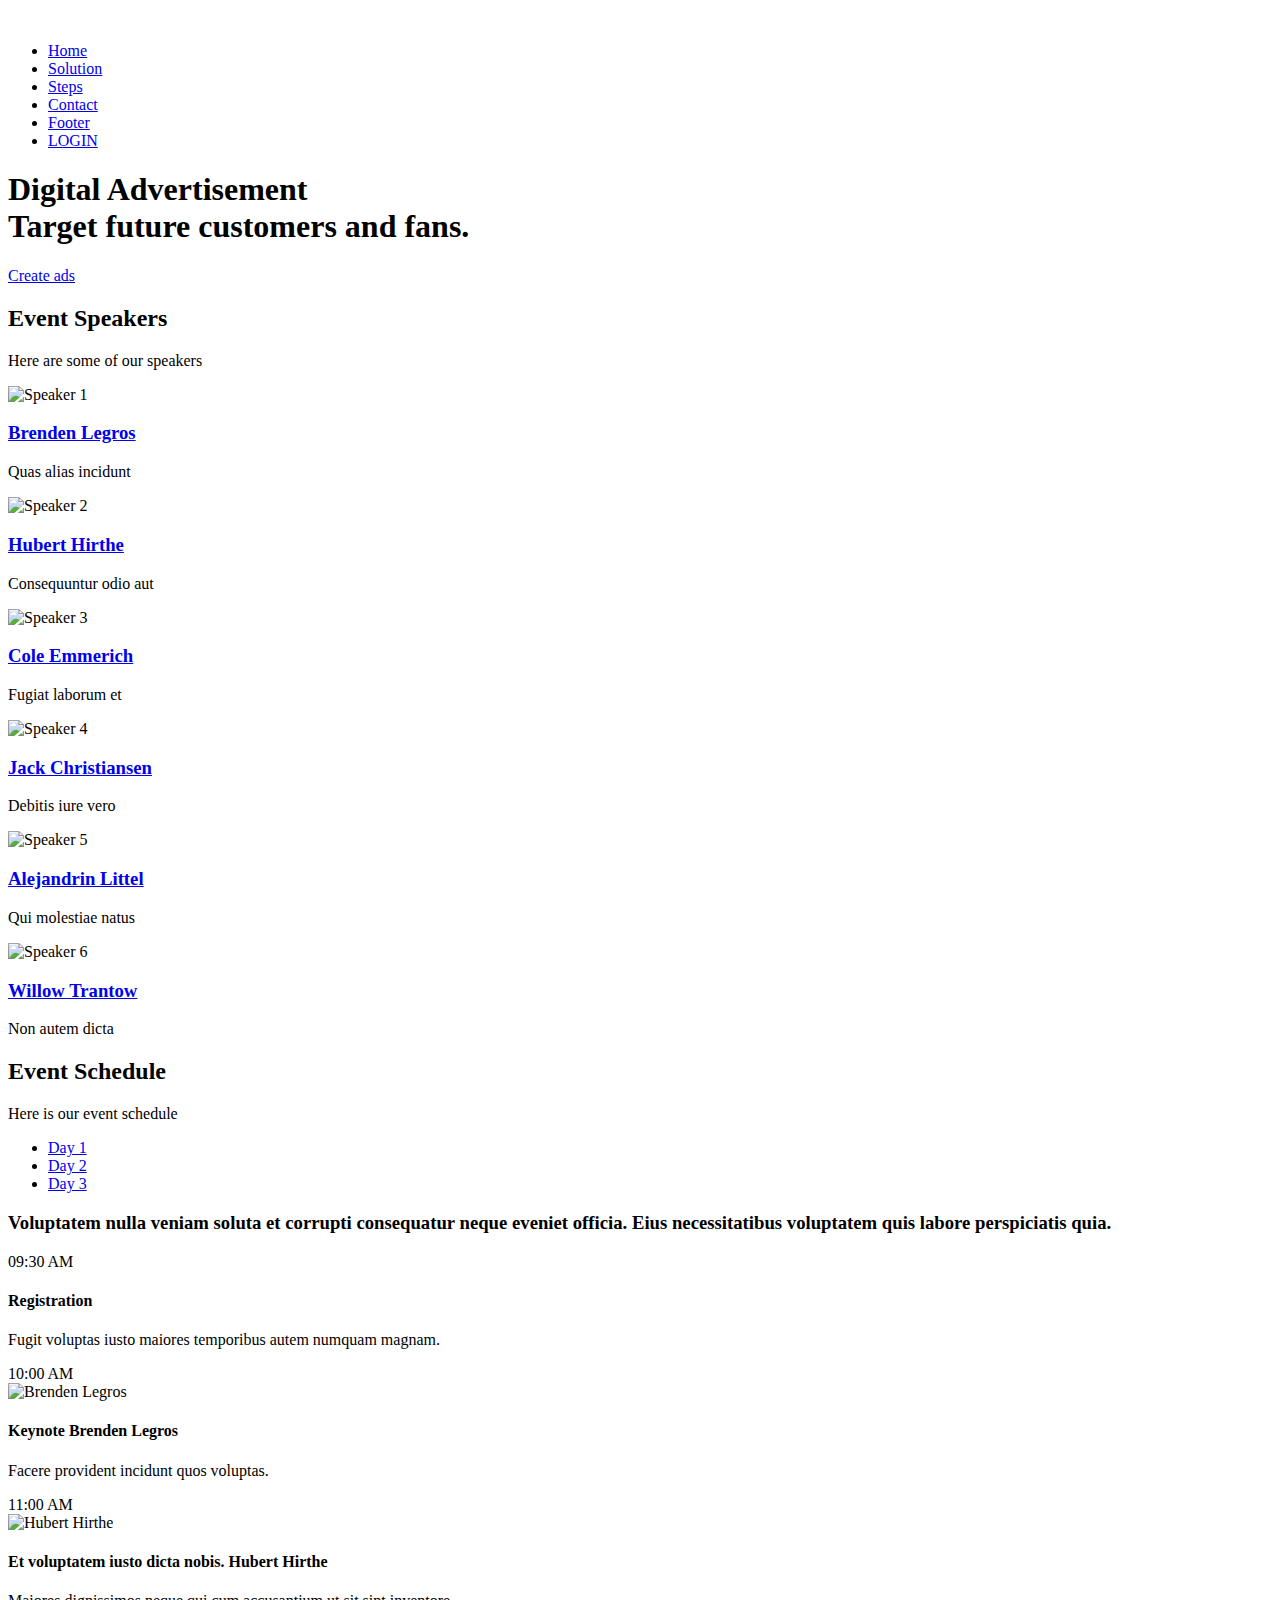
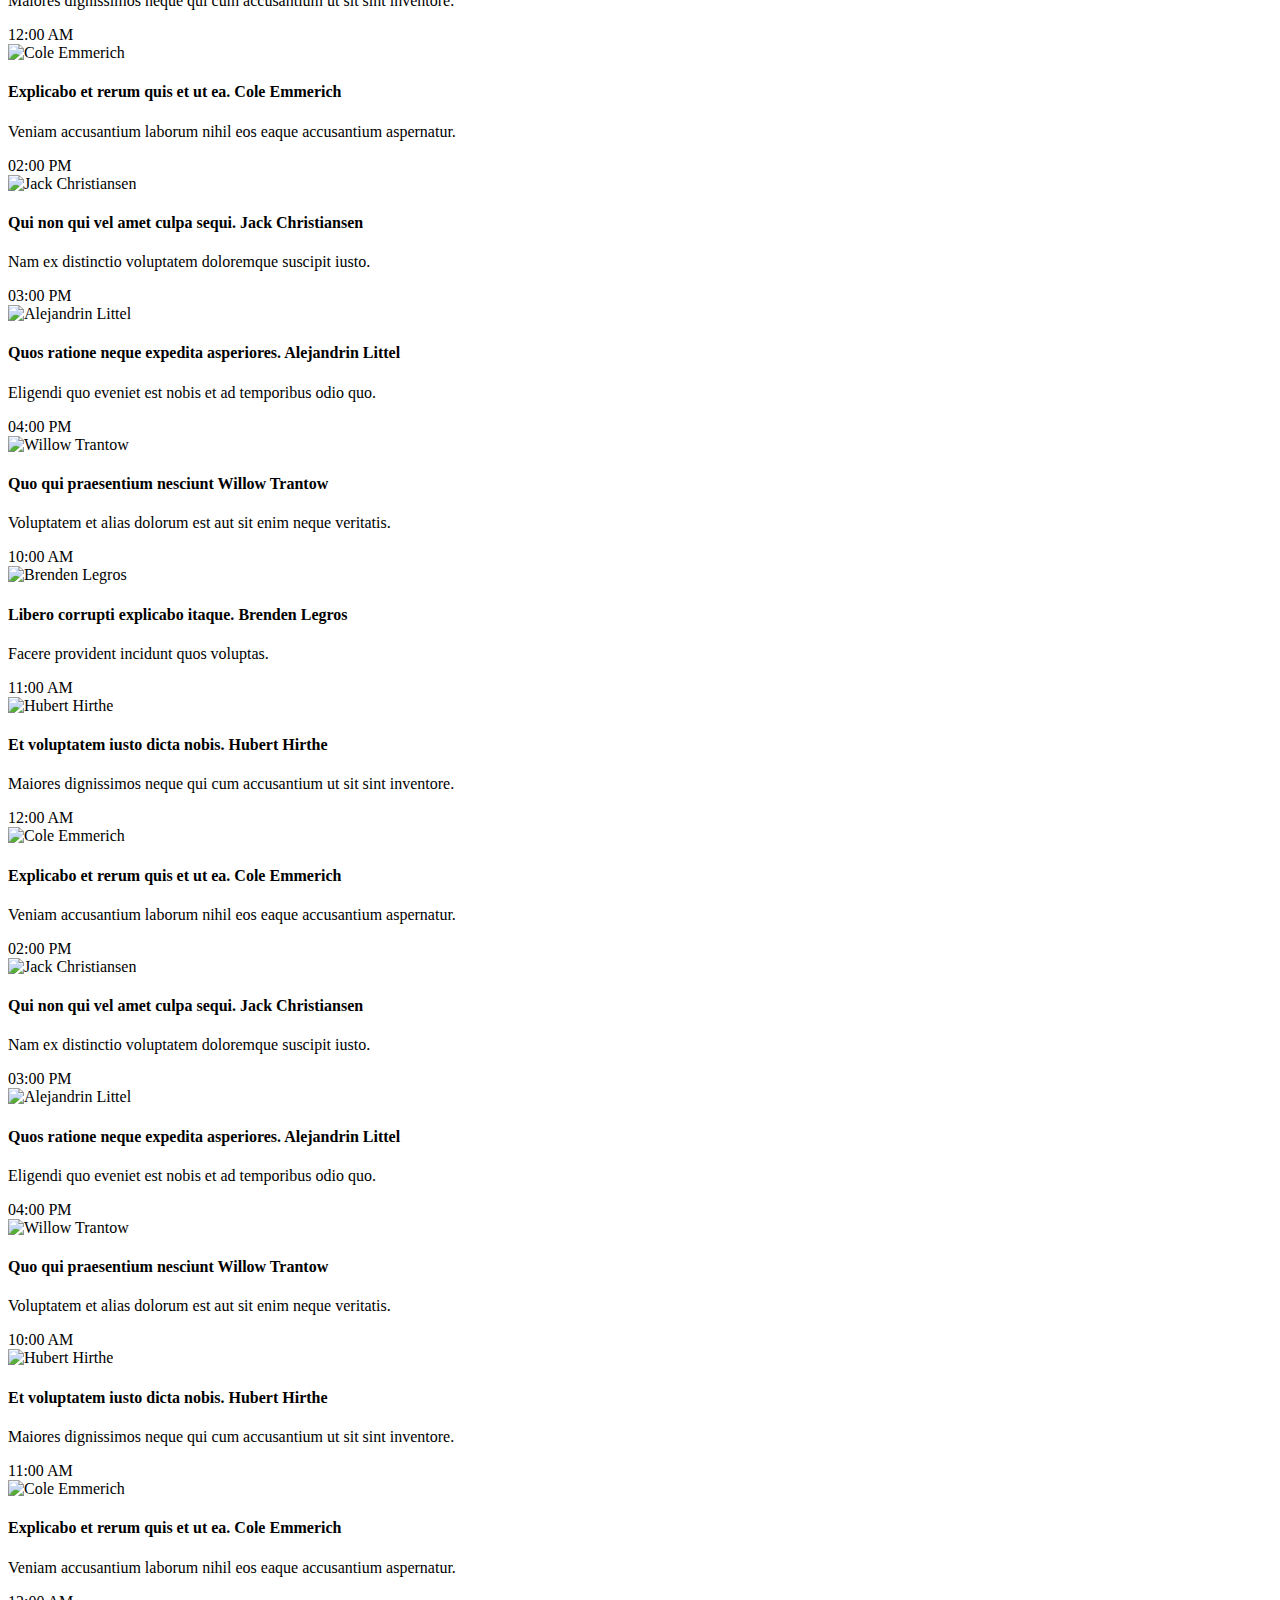
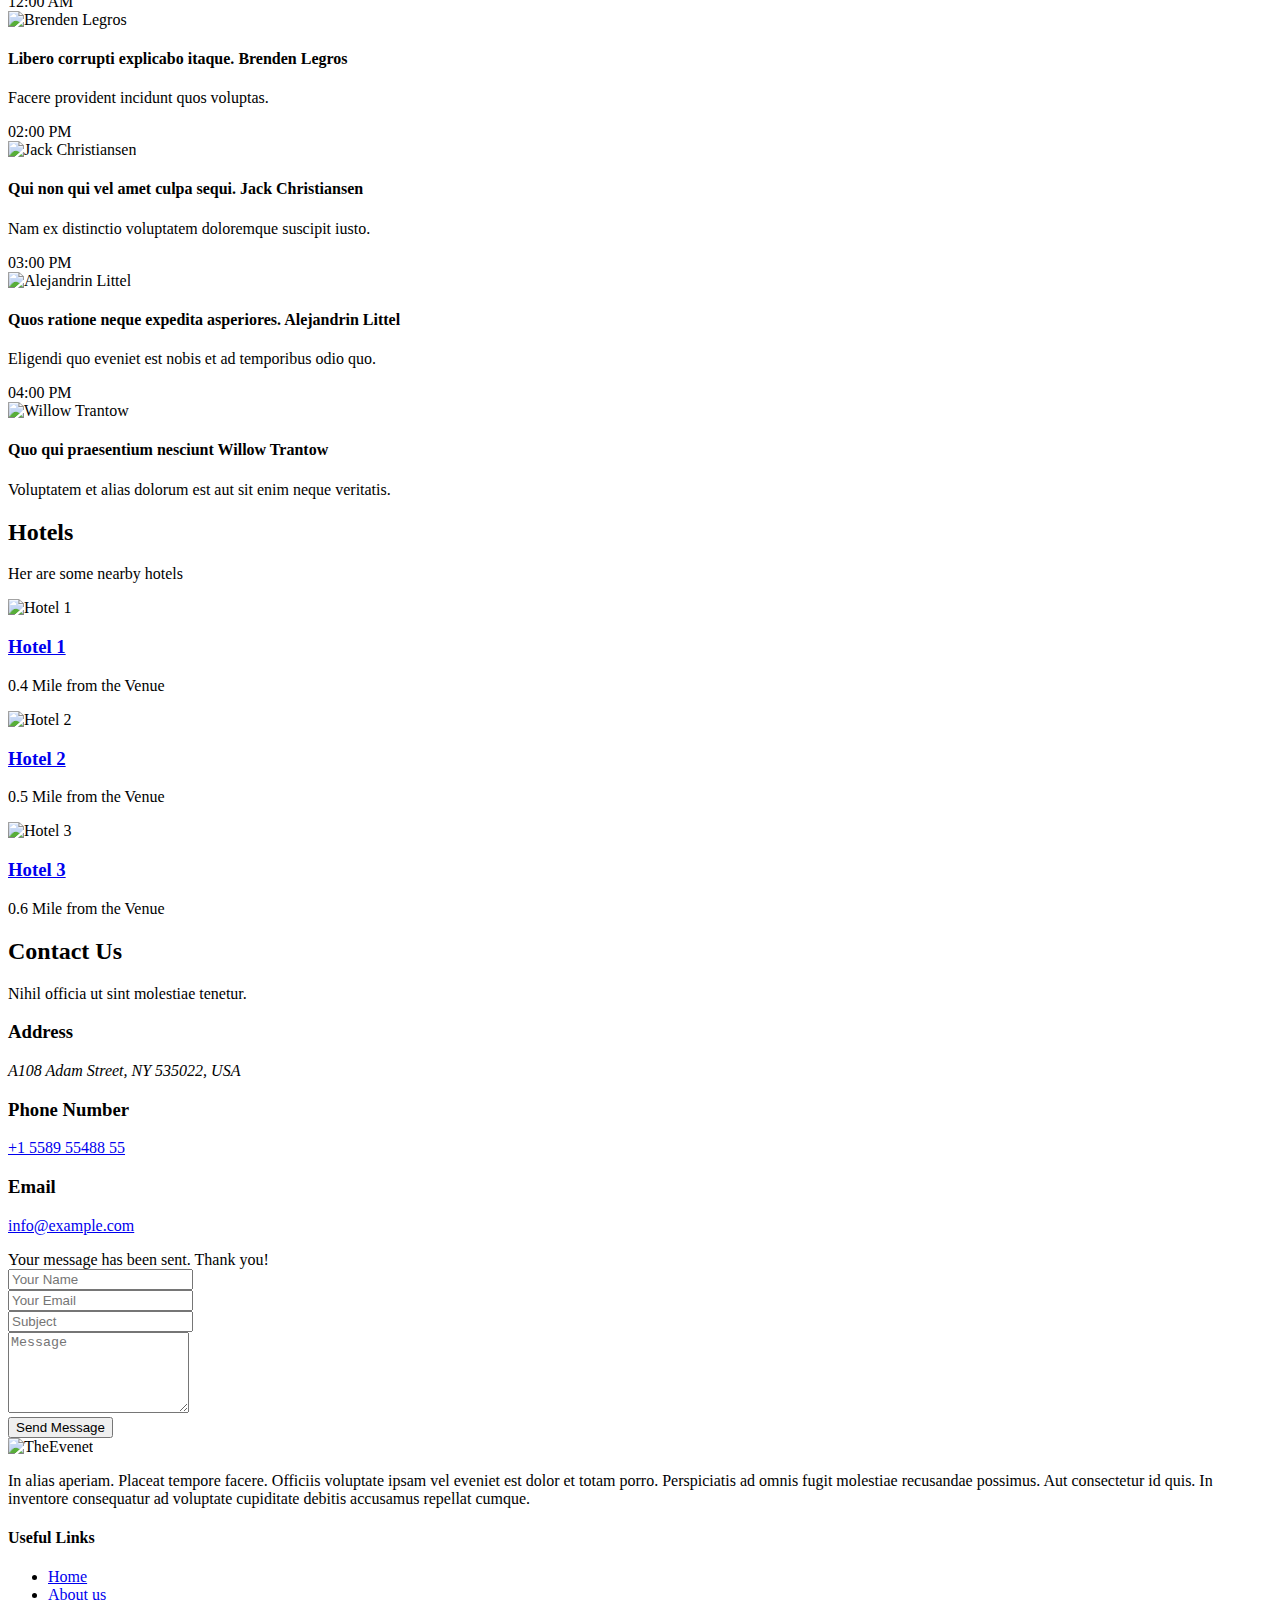
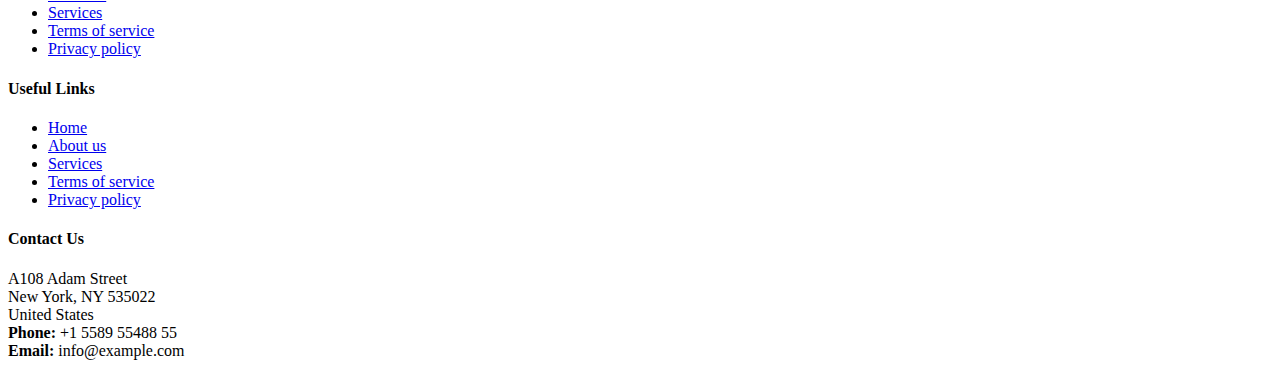
==== index.html @ 1ab3499a "Add files via upload" ====
<!DOCTYPE html>
<html>
<head>
  <title>Digital Advertisement</title>
  <link href="img/favicon.png" rel="icon">
  <link href="https://fonts.googleapis.com/css?family=Open+Sans:300,300i,400,400i,700,700i|Raleway:300,400,500,700,800" rel="stylesheet">
  <link href="lib/bootstrap/css/bootstrap.min.css" rel="stylesheet">
  <link href="lib/font-awesome/css/font-awesome.min.css" rel="stylesheet">
  <link href="css/style.css" rel="stylesheet">
</head>

<body>
  <header id="header">
    <div class="container">
      <div id="logo" class="pull-left">
        <a href="#intro" class="scrollto"><img src="img/logo.png" alt="" title=""></a>
      </div>

      <nav id="nav-menu-container">
        <ul class="nav-menu">
          <li class="menu-active"><a href="#intro">Home</a></li>
          <li><a href="#about">Solution</a></li>
          <li><a href="#speakers">Steps</a></li>
          <li><a href="#schedule">Contact</a></li>
          <li><a href="#venue">Footer</a></li>
          <!-- <li><a href="#hotels">Hotels</a></li> -->
          <!-- <li><a href="#gallery">Gallery</a></li>
          <li><a href="#supporters">Sponsors</a></li>
          <li><a href="#contact">Contact</a></li> -->
          <li class="buy-tickets"><a href="#buy-tickets">LOGIN</a></li>
        </ul>
      </nav><!-- #nav-menu-container -->
    </div>
  </header><!-- #header -->

  <!--==========================
    Intro Section

  ============================-->
  <section id="intro">
    <div class="intro-container  fadeIn">
      <h1 class="mb-4 pb-0">Digital <span>Advertisement</span> <br> Target future customers and fans.</h1>
      <!-- <p class="mb-4 pb-0">10-12 December, Downtown Conference Center, New York</p> -->
      <!-- <a href="https://www.youtube.com/watch?v=jDDaplaOz7Q" class="venobox play-btn mb-4" data-vbtype="video"
        data-autoplay="true"></a> -->
      <a href="#about" class="about-btn scrollto">Create ads</a>
    </div>
  </section>

  <main id="main">

    

    <!--==========================
      Speakers Section
    ============================-->
    <section id="speakers" class=" fadeInUp">
      <div class="container">
        <div class="section-header">
          <h2>Event Speakers</h2>
          <p>Here are some of our speakers</p>
        </div>

        <div class="row">
          <div class="col-lg-4 col-md-6">
            <div class="speaker">
              <img src="img/speakers/1.jpg" alt="Speaker 1" class="img-fluid">
              <div class="details">
                <h3><a href="speaker-details.html">Brenden Legros</a></h3>
                <p>Quas alias incidunt</p>
                <div class="social">
                  <a href=""><i class="fa fa-twitter"></i></a>
                  <a href=""><i class="fa fa-facebook"></i></a>
                  <a href=""><i class="fa fa-google-plus"></i></a>
                  <a href=""><i class="fa fa-linkedin"></i></a>
                </div>
              </div>
            </div>
          </div>
          <div class="col-lg-4 col-md-6">
            <div class="speaker">
              <img src="img/speakers/2.jpg" alt="Speaker 2" class="img-fluid">
              <div class="details">
                <h3><a href="speaker-details.html">Hubert Hirthe</a></h3>
                <p>Consequuntur odio aut</p>
                <div class="social">
                  <a href=""><i class="fa fa-twitter"></i></a>
                  <a href=""><i class="fa fa-facebook"></i></a>
                  <a href=""><i class="fa fa-google-plus"></i></a>
                  <a href=""><i class="fa fa-linkedin"></i></a>
                </div>
              </div>
            </div>
          </div>
          <div class="col-lg-4 col-md-6">
            <div class="speaker">
              <img src="img/speakers/3.jpg" alt="Speaker 3" class="img-fluid">
              <div class="details">
                <h3><a href="speaker-details.html">Cole Emmerich</a></h3>
                <p>Fugiat laborum et</p>
                <div class="social">
                  <a href=""><i class="fa fa-twitter"></i></a>
                  <a href=""><i class="fa fa-facebook"></i></a>
                  <a href=""><i class="fa fa-google-plus"></i></a>
                  <a href=""><i class="fa fa-linkedin"></i></a>
                </div>
              </div>
            </div>
          </div>
          <div class="col-lg-4 col-md-6">
            <div class="speaker">
              <img src="img/speakers/4.jpg" alt="Speaker 4" class="img-fluid">
              <div class="details">
                <h3><a href="speaker-details.html">Jack Christiansen</a></h3>
                <p>Debitis iure vero</p>
                <div class="social">
                  <a href=""><i class="fa fa-twitter"></i></a>
                  <a href=""><i class="fa fa-facebook"></i></a>
                  <a href=""><i class="fa fa-google-plus"></i></a>
                  <a href=""><i class="fa fa-linkedin"></i></a>
                </div>
              </div>
            </div>
          </div>
          <div class="col-lg-4 col-md-6">
            <div class="speaker">
              <img src="img/speakers/5.jpg" alt="Speaker 5" class="img-fluid">
              <div class="details">
                <h3><a href="speaker-details.html">Alejandrin Littel</a></h3>
                <p>Qui molestiae natus</p>
                <div class="social">
                  <a href=""><i class="fa fa-twitter"></i></a>
                  <a href=""><i class="fa fa-facebook"></i></a>
                  <a href=""><i class="fa fa-google-plus"></i></a>
                  <a href=""><i class="fa fa-linkedin"></i></a>
                </div>
              </div>
            </div>
          </div>
          <div class="col-lg-4 col-md-6">
            <div class="speaker">
              <img src="img/speakers/6.jpg" alt="Speaker 6" class="img-fluid">
              <div class="details">
                <h3><a href="speaker-details.html">Willow Trantow</a></h3>
                <p>Non autem dicta</p>
                <div class="social">
                  <a href=""><i class="fa fa-twitter"></i></a>
                  <a href=""><i class="fa fa-facebook"></i></a>
                  <a href=""><i class="fa fa-google-plus"></i></a>
                  <a href=""><i class="fa fa-linkedin"></i></a>
                </div>
              </div>
            </div>
          </div>
        </div>
      </div>

    </section>

    <!--==========================
      Schedule Section
    ============================-->
    <section id="schedule" class="section-with-bg">
      <div class="container  fadeInUp">
        <div class="section-header">
          <h2>Event Schedule</h2>
          <p>Here is our event schedule</p>
        </div>

        <ul class="nav nav-tabs" role="tablist">
          <li class="nav-item">
            <a class="nav-link active" href="#day-1" role="tab" data-toggle="tab">Day 1</a>
          </li>
          <li class="nav-item">
            <a class="nav-link" href="#day-2" role="tab" data-toggle="tab">Day 2</a>
          </li>
          <li class="nav-item">
            <a class="nav-link" href="#day-3" role="tab" data-toggle="tab">Day 3</a>
          </li>
        </ul>

        <h3 class="sub-heading">Voluptatem nulla veniam soluta et corrupti consequatur neque eveniet officia. Eius
          necessitatibus voluptatem quis labore perspiciatis quia.</h3>

        <div class="tab-content row justify-content-center">

          <!-- Schdule Day 1 -->
          <div role="tabpanel" class="col-lg-9 tab-pane fade show active" id="day-1">

            <div class="row schedule-item">
              <div class="col-md-2"><time>09:30 AM</time></div>
              <div class="col-md-10">
                <h4>Registration</h4>
                <p>Fugit voluptas iusto maiores temporibus autem numquam magnam.</p>
              </div>
            </div>

            <div class="row schedule-item">
              <div class="col-md-2"><time>10:00 AM</time></div>
              <div class="col-md-10">
                <div class="speaker">
                  <img src="img/speakers/1.jpg" alt="Brenden Legros">
                </div>
                <h4>Keynote <span>Brenden Legros</span></h4>
                <p>Facere provident incidunt quos voluptas.</p>
              </div>
            </div>

            <div class="row schedule-item">
              <div class="col-md-2"><time>11:00 AM</time></div>
              <div class="col-md-10">
                <div class="speaker">
                  <img src="img/speakers/2.jpg" alt="Hubert Hirthe">
                </div>
                <h4>Et voluptatem iusto dicta nobis. <span>Hubert Hirthe</span></h4>
                <p>Maiores dignissimos neque qui cum accusantium ut sit sint inventore.</p>
              </div>
            </div>

            <div class="row schedule-item">
              <div class="col-md-2"><time>12:00 AM</time></div>
              <div class="col-md-10">
                <div class="speaker">
                  <img src="img/speakers/3.jpg" alt="Cole Emmerich">
                </div>
                <h4>Explicabo et rerum quis et ut ea. <span>Cole Emmerich</span></h4>
                <p>Veniam accusantium laborum nihil eos eaque accusantium aspernatur.</p>
              </div>
            </div>

            <div class="row schedule-item">
              <div class="col-md-2"><time>02:00 PM</time></div>
              <div class="col-md-10">
                <div class="speaker">
                  <img src="img/speakers/4.jpg" alt="Jack Christiansen">
                </div>
                <h4>Qui non qui vel amet culpa sequi. <span>Jack Christiansen</span></h4>
                <p>Nam ex distinctio voluptatem doloremque suscipit iusto.</p>
              </div>
            </div>

            <div class="row schedule-item">
              <div class="col-md-2"><time>03:00 PM</time></div>
              <div class="col-md-10">
                <div class="speaker">
                  <img src="img/speakers/5.jpg" alt="Alejandrin Littel">
                </div>
                <h4>Quos ratione neque expedita asperiores. <span>Alejandrin Littel</span></h4>
                <p>Eligendi quo eveniet est nobis et ad temporibus odio quo.</p>
              </div>
            </div>

            <div class="row schedule-item">
              <div class="col-md-2"><time>04:00 PM</time></div>
              <div class="col-md-10">
                <div class="speaker">
                  <img src="img/speakers/6.jpg" alt="Willow Trantow">
                </div>
                <h4>Quo qui praesentium nesciunt <span>Willow Trantow</span></h4>
                <p>Voluptatem et alias dolorum est aut sit enim neque veritatis.</p>
              </div>
            </div>

          </div>
          <!-- End Schdule Day 1 -->

          <!-- Schdule Day 2 -->
          <div role="tabpanel" class="col-lg-9  tab-pane fade" id="day-2">

            <div class="row schedule-item">
              <div class="col-md-2"><time>10:00 AM</time></div>
              <div class="col-md-10">
                <div class="speaker">
                  <img src="img/speakers/1.jpg" alt="Brenden Legros">
                </div>
                <h4>Libero corrupti explicabo itaque. <span>Brenden Legros</span></h4>
                <p>Facere provident incidunt quos voluptas.</p>
              </div>
            </div>

            <div class="row schedule-item">
              <div class="col-md-2"><time>11:00 AM</time></div>
              <div class="col-md-10">
                <div class="speaker">
                  <img src="img/speakers/2.jpg" alt="Hubert Hirthe">
                </div>
                <h4>Et voluptatem iusto dicta nobis. <span>Hubert Hirthe</span></h4>
                <p>Maiores dignissimos neque qui cum accusantium ut sit sint inventore.</p>
              </div>
            </div>

            <div class="row schedule-item">
              <div class="col-md-2"><time>12:00 AM</time></div>
              <div class="col-md-10">
                <div class="speaker">
                  <img src="img/speakers/3.jpg" alt="Cole Emmerich">
                </div>
                <h4>Explicabo et rerum quis et ut ea. <span>Cole Emmerich</span></h4>
                <p>Veniam accusantium laborum nihil eos eaque accusantium aspernatur.</p>
              </div>
            </div>

            <div class="row schedule-item">
              <div class="col-md-2"><time>02:00 PM</time></div>
              <div class="col-md-10">
                <div class="speaker">
                  <img src="img/speakers/4.jpg" alt="Jack Christiansen">
                </div>
                <h4>Qui non qui vel amet culpa sequi. <span>Jack Christiansen</span></h4>
                <p>Nam ex distinctio voluptatem doloremque suscipit iusto.</p>
              </div>
            </div>

            <div class="row schedule-item">
              <div class="col-md-2"><time>03:00 PM</time></div>
              <div class="col-md-10">
                <div class="speaker">
                  <img src="img/speakers/5.jpg" alt="Alejandrin Littel">
                </div>
                <h4>Quos ratione neque expedita asperiores. <span>Alejandrin Littel</span></h4>
                <p>Eligendi quo eveniet est nobis et ad temporibus odio quo.</p>
              </div>
            </div>

            <div class="row schedule-item">
              <div class="col-md-2"><time>04:00 PM</time></div>
              <div class="col-md-10">
                <div class="speaker">
                  <img src="img/speakers/6.jpg" alt="Willow Trantow">
                </div>
                <h4>Quo qui praesentium nesciunt <span>Willow Trantow</span></h4>
                <p>Voluptatem et alias dolorum est aut sit enim neque veritatis.</p>
              </div>
            </div>

          </div>
          <!-- End Schdule Day 2 -->

          <!-- Schdule Day 3 -->
          <div role="tabpanel" class="col-lg-9  tab-pane fade" id="day-3">

            <div class="row schedule-item">
              <div class="col-md-2"><time>10:00 AM</time></div>
              <div class="col-md-10">
                <div class="speaker">
                  <img src="img/speakers/2.jpg" alt="Hubert Hirthe">
                </div>
                <h4>Et voluptatem iusto dicta nobis. <span>Hubert Hirthe</span></h4>
                <p>Maiores dignissimos neque qui cum accusantium ut sit sint inventore.</p>
              </div>
            </div>

            <div class="row schedule-item">
              <div class="col-md-2"><time>11:00 AM</time></div>
              <div class="col-md-10">
                <div class="speaker">
                  <img src="img/speakers/3.jpg" alt="Cole Emmerich">
                </div>
                <h4>Explicabo et rerum quis et ut ea. <span>Cole Emmerich</span></h4>
                <p>Veniam accusantium laborum nihil eos eaque accusantium aspernatur.</p>
              </div>
            </div>

            <div class="row schedule-item">
              <div class="col-md-2"><time>12:00 AM</time></div>
              <div class="col-md-10">
                <div class="speaker">
                  <img src="img/speakers/1.jpg" alt="Brenden Legros">
                </div>
                <h4>Libero corrupti explicabo itaque. <span>Brenden Legros</span></h4>
                <p>Facere provident incidunt quos voluptas.</p>
              </div>
            </div>

            <div class="row schedule-item">
              <div class="col-md-2"><time>02:00 PM</time></div>
              <div class="col-md-10">
                <div class="speaker">
                  <img src="img/speakers/4.jpg" alt="Jack Christiansen">
                </div>
                <h4>Qui non qui vel amet culpa sequi. <span>Jack Christiansen</span></h4>
                <p>Nam ex distinctio voluptatem doloremque suscipit iusto.</p>
              </div>
            </div>

            <div class="row schedule-item">
              <div class="col-md-2"><time>03:00 PM</time></div>
              <div class="col-md-10">
                <div class="speaker">
                  <img src="img/speakers/5.jpg" alt="Alejandrin Littel">
                </div>
                <h4>Quos ratione neque expedita asperiores. <span>Alejandrin Littel</span></h4>
                <p>Eligendi quo eveniet est nobis et ad temporibus odio quo.</p>
              </div>
            </div>

            <div class="row schedule-item">
              <div class="col-md-2"><time>04:00 PM</time></div>
              <div class="col-md-10">
                <div class="speaker">
                  <img src="img/speakers/6.jpg" alt="Willow Trantow">
                </div>
                <h4>Quo qui praesentium nesciunt <span>Willow Trantow</span></h4>
                <p>Voluptatem et alias dolorum est aut sit enim neque veritatis.</p>
              </div>
            </div>

          </div>
          <!-- End Schdule Day 2 -->

        </div>

      </div>

    </section>

  
    <!--==========================
      Hotels Section
    ============================-->
    <section id="hotels" class="section-with-bg  fadeInUp">

      <div class="container">
        <div class="section-header">
          <h2>Hotels</h2>
          <p>Her are some nearby hotels</p>
        </div>

        <div class="row">

          <div class="col-lg-4 col-md-6">
            <div class="hotel">
              <div class="hotel-img">
                <img src="img/hotels/1.jpg" alt="Hotel 1" class="img-fluid">
              </div>
              <h3><a href="#">Hotel 1</a></h3>
              <div class="stars">
                <i class="fa fa-star"></i>
                <i class="fa fa-star"></i>
                <i class="fa fa-star"></i>
                <i class="fa fa-star"></i>
                <i class="fa fa-star"></i>
              </div>
              <p>0.4 Mile from the Venue</p>
            </div>
          </div>

          <div class="col-lg-4 col-md-6">
            <div class="hotel">
              <div class="hotel-img">
                <img src="img/hotels/2.jpg" alt="Hotel 2" class="img-fluid">
              </div>
              <h3><a href="#">Hotel 2</a></h3>
              <div class="stars">
                <i class="fa fa-star"></i>
                <i class="fa fa-star"></i>
                <i class="fa fa-star"></i>
                <i class="fa fa-star"></i>
                <i class="fa fa-star-half-full"></i>
              </div>
              <p>0.5 Mile from the Venue</p>
            </div>
          </div>

          <div class="col-lg-4 col-md-6">
            <div class="hotel">
              <div class="hotel-img">
                <img src="img/hotels/3.jpg" alt="Hotel 3" class="img-fluid">
              </div>
              <h3><a href="#">Hotel 3</a></h3>
              <div class="stars">
                <i class="fa fa-star"></i>
                <i class="fa fa-star"></i>
                <i class="fa fa-star"></i>
                <i class="fa fa-star"></i>
              </div>
              <p>0.6 Mile from the Venue</p>
            </div>
          </div>

        </div>
      </div>

    </section>

    <!--==========================
      Contact Section
    ============================-->
    <section id="contact" class="section-bg  fadeInUp">

      <div class="container">

        <div class="section-header">
          <h2>Contact Us</h2>
          <p>Nihil officia ut sint molestiae tenetur.</p>
        </div>

        <div class="row contact-info">

          <div class="col-md-4">
            <div class="contact-address">
              <i class="ion-ios-location-outline"></i>
              <h3>Address</h3>
              <address>A108 Adam Street, NY 535022, USA</address>
            </div>
          </div>

          <div class="col-md-4">
            <div class="contact-phone">
              <i class="ion-ios-telephone-outline"></i>
              <h3>Phone Number</h3>
              <p><a href="tel:+155895548855">+1 5589 55488 55</a></p>
            </div>
          </div>

          <div class="col-md-4">
            <div class="contact-email">
              <i class="ion-ios-email-outline"></i>
              <h3>Email</h3>
              <p><a href="mailto:info@example.com">info@example.com</a></p>
            </div>
          </div>

        </div>

        <div class="form">
          <div id="sendmessage">Your message has been sent. Thank you!</div>
          <div id="errormessage"></div>
          <form action="" method="post" role="form" class="contactForm">
            <div class="form-row">
              <div class="form-group col-md-6">
                <input type="text" name="name" class="form-control" id="name" placeholder="Your Name" data-rule="minlen:4" data-msg="Please enter at least 4 chars" />
                <div class="validation"></div>
              </div>
              <div class="form-group col-md-6">
                <input type="email" class="form-control" name="email" id="email" placeholder="Your Email" data-rule="email" data-msg="Please enter a valid email" />
                <div class="validation"></div>
              </div>
            </div>
            <div class="form-group">
              <input type="text" class="form-control" name="subject" id="subject" placeholder="Subject" data-rule="minlen:4" data-msg="Please enter at least 8 chars of subject" />
              <div class="validation"></div>
            </div>
            <div class="form-group">
              <textarea class="form-control" name="message" rows="5" data-rule="required" data-msg="Please write something for us" placeholder="Message"></textarea>
              <div class="validation"></div>
            </div>
            <div class="text-center"><button type="submit">Send Message</button></div>
          </form>
        </div>

      </div>
    </section><!-- #contact -->

  </main>


  <!--==========================
    Footer
  ============================-->
  <footer id="footer">
    <div class="footer-top">
      <div class="container">
        <div class="row">

          <div class="col-lg-3 col-md-6 footer-info">
            <img src="img/logo.png" alt="TheEvenet">
            <p>In alias aperiam. Placeat tempore facere. Officiis voluptate ipsam vel eveniet est dolor et totam porro. Perspiciatis ad omnis fugit molestiae recusandae possimus. Aut consectetur id quis. In inventore consequatur ad voluptate cupiditate debitis accusamus repellat cumque.</p>
          </div>

          <div class="col-lg-3 col-md-6 footer-links">
            <h4>Useful Links</h4>
            <ul>
              <li><i class="fa fa-angle-right"></i> <a href="#">Home</a></li>
              <li><i class="fa fa-angle-right"></i> <a href="#">About us</a></li>
              <li><i class="fa fa-angle-right"></i> <a href="#">Services</a></li>
              <li><i class="fa fa-angle-right"></i> <a href="#">Terms of service</a></li>
              <li><i class="fa fa-angle-right"></i> <a href="#">Privacy policy</a></li>
            </ul>
          </div>

          <div class="col-lg-3 col-md-6 footer-links">
            <h4>Useful Links</h4>
            <ul>
              <li><i class="fa fa-angle-right"></i> <a href="#">Home</a></li>
              <li><i class="fa fa-angle-right"></i> <a href="#">About us</a></li>
              <li><i class="fa fa-angle-right"></i> <a href="#">Services</a></li>
              <li><i class="fa fa-angle-right"></i> <a href="#">Terms of service</a></li>
              <li><i class="fa fa-angle-right"></i> <a href="#">Privacy policy</a></li>
            </ul>
          </div>

          <div class="col-lg-3 col-md-6 footer-contact">
            <h4>Contact Us</h4>
            <p>
              A108 Adam Street <br>
              New York, NY 535022<br>
              United States <br>
              <strong>Phone:</strong> +1 5589 55488 55<br>
              <strong>Email:</strong> info@example.com<br>
            </p>

            <div class="social-links">
              <a href="#" class="twitter"><i class="fa fa-twitter"></i></a>
              <a href="#" class="facebook"><i class="fa fa-facebook"></i></a>
              <a href="#" class="instagram"><i class="fa fa-instagram"></i></a>
              <a href="#" class="google-plus"><i class="fa fa-google-plus"></i></a>
              <a href="#" class="linkedin"><i class="fa fa-linkedin"></i></a>
            </div>

          </div>

        </div>
      </div>
    </div>

  </footer><!-- #footer -->

  <a href="#" class="back-to-top"><i class="fa fa-angle-up"></i></a>

  <!-- JavaScript Libraries -->
  <script src="lib/jquery/jquery.min.js"></script>
  <script src="lib/bootstrap/js/bootstrap.bundle.min.js"></script>

  <!-- Template Main Javascript File -->
  <script src="js/main.js"></script>
</body>

</html>
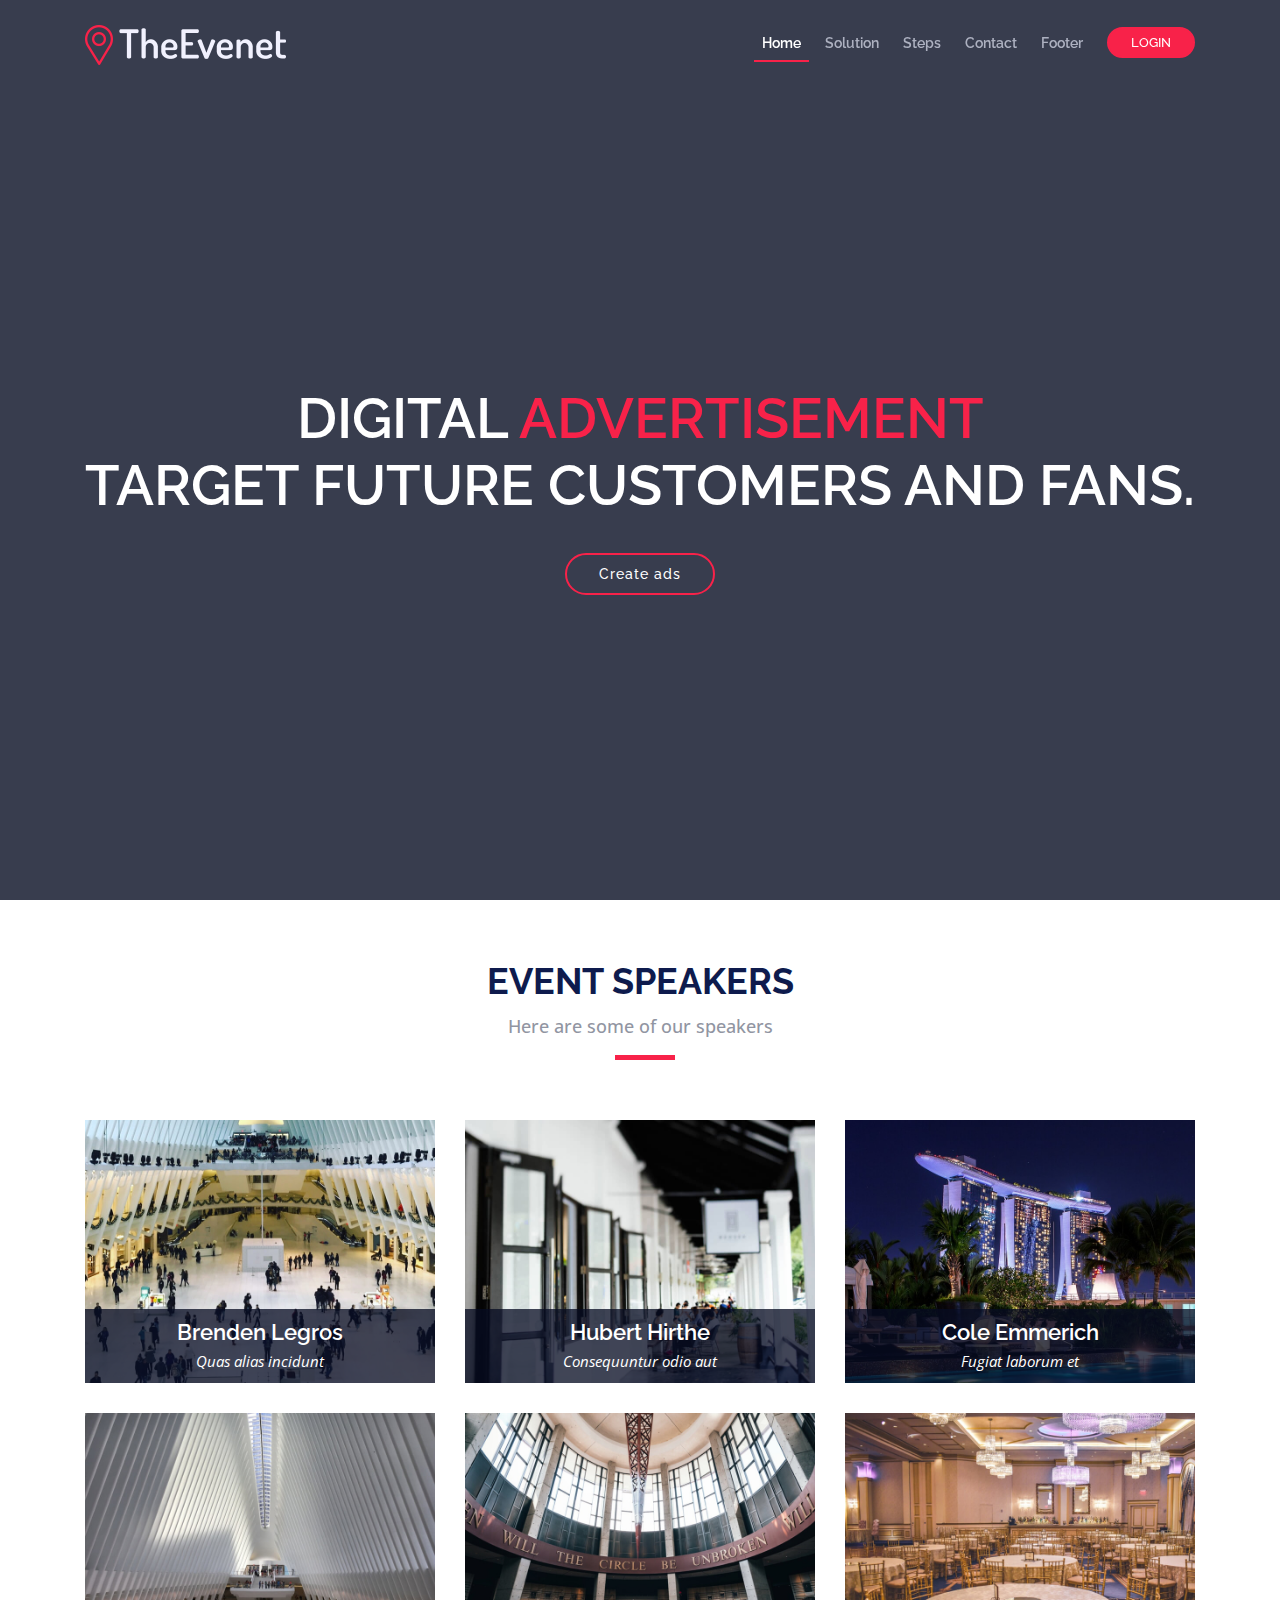
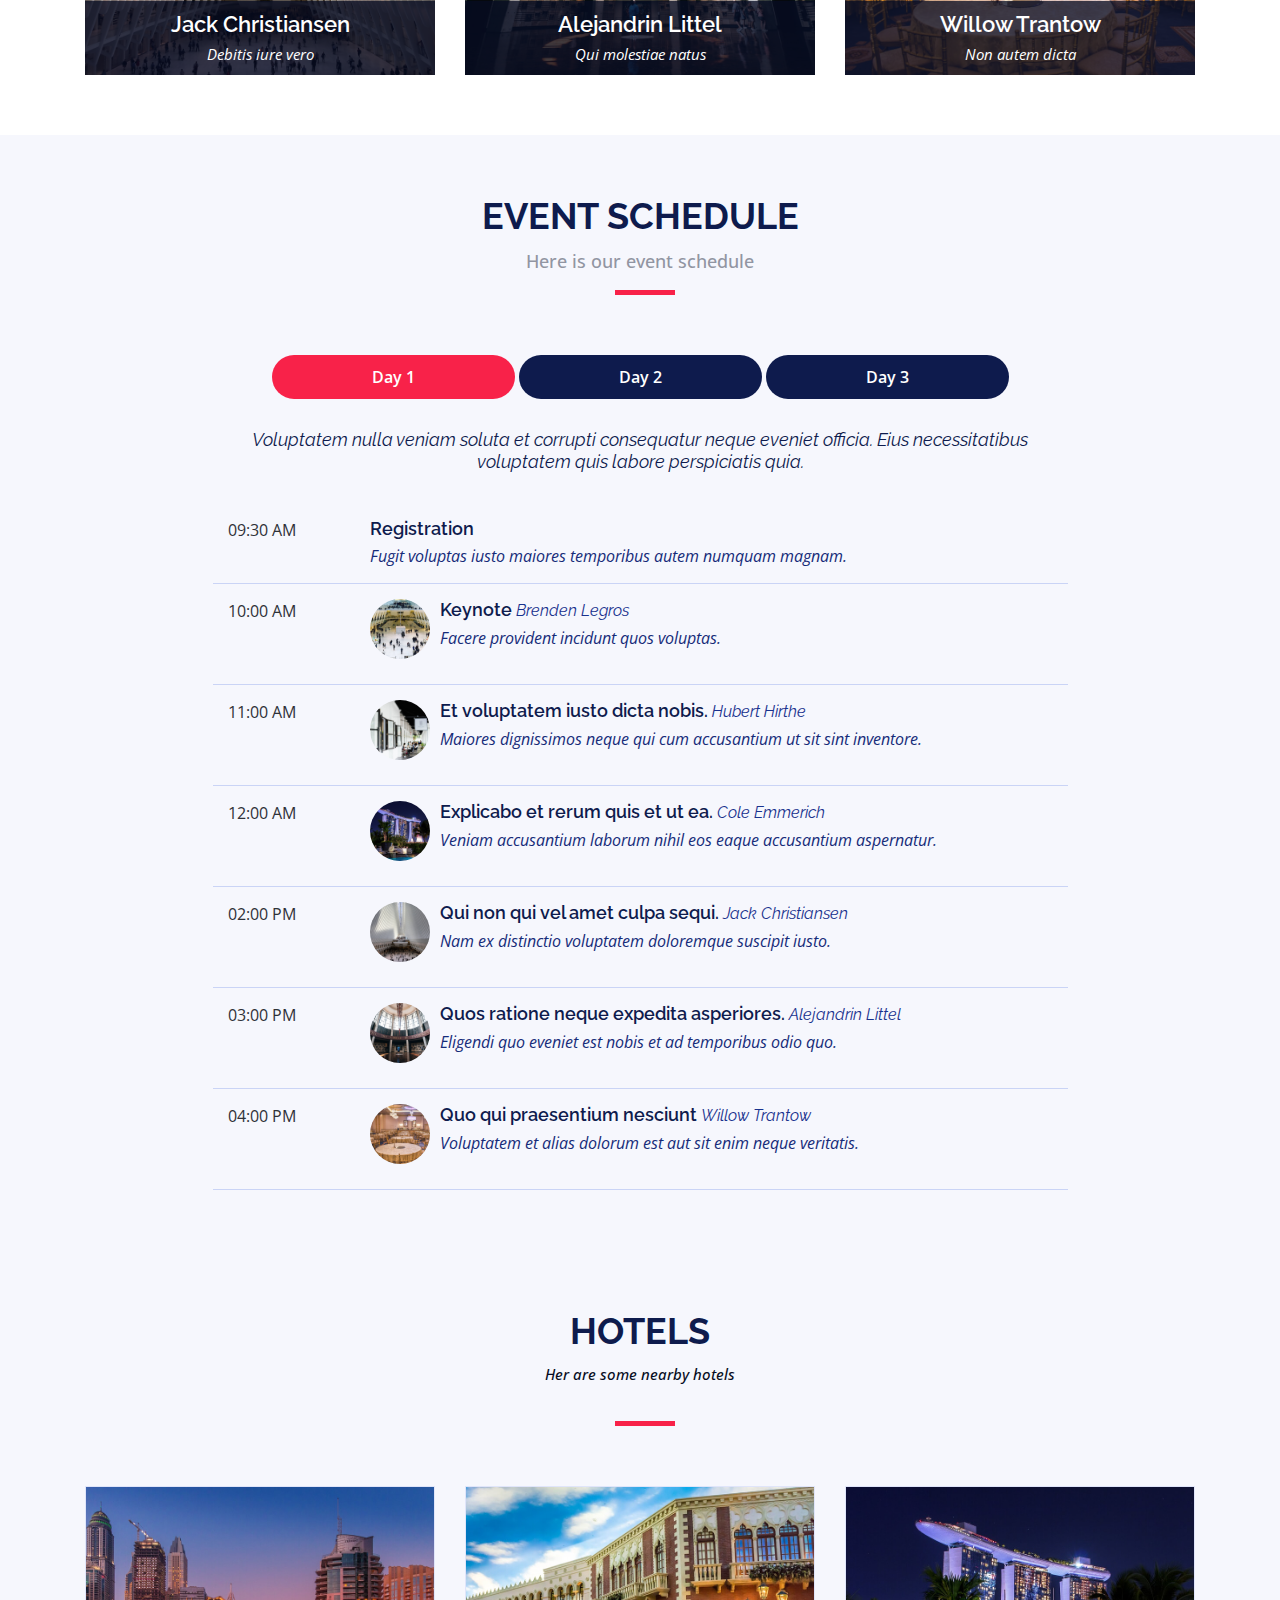
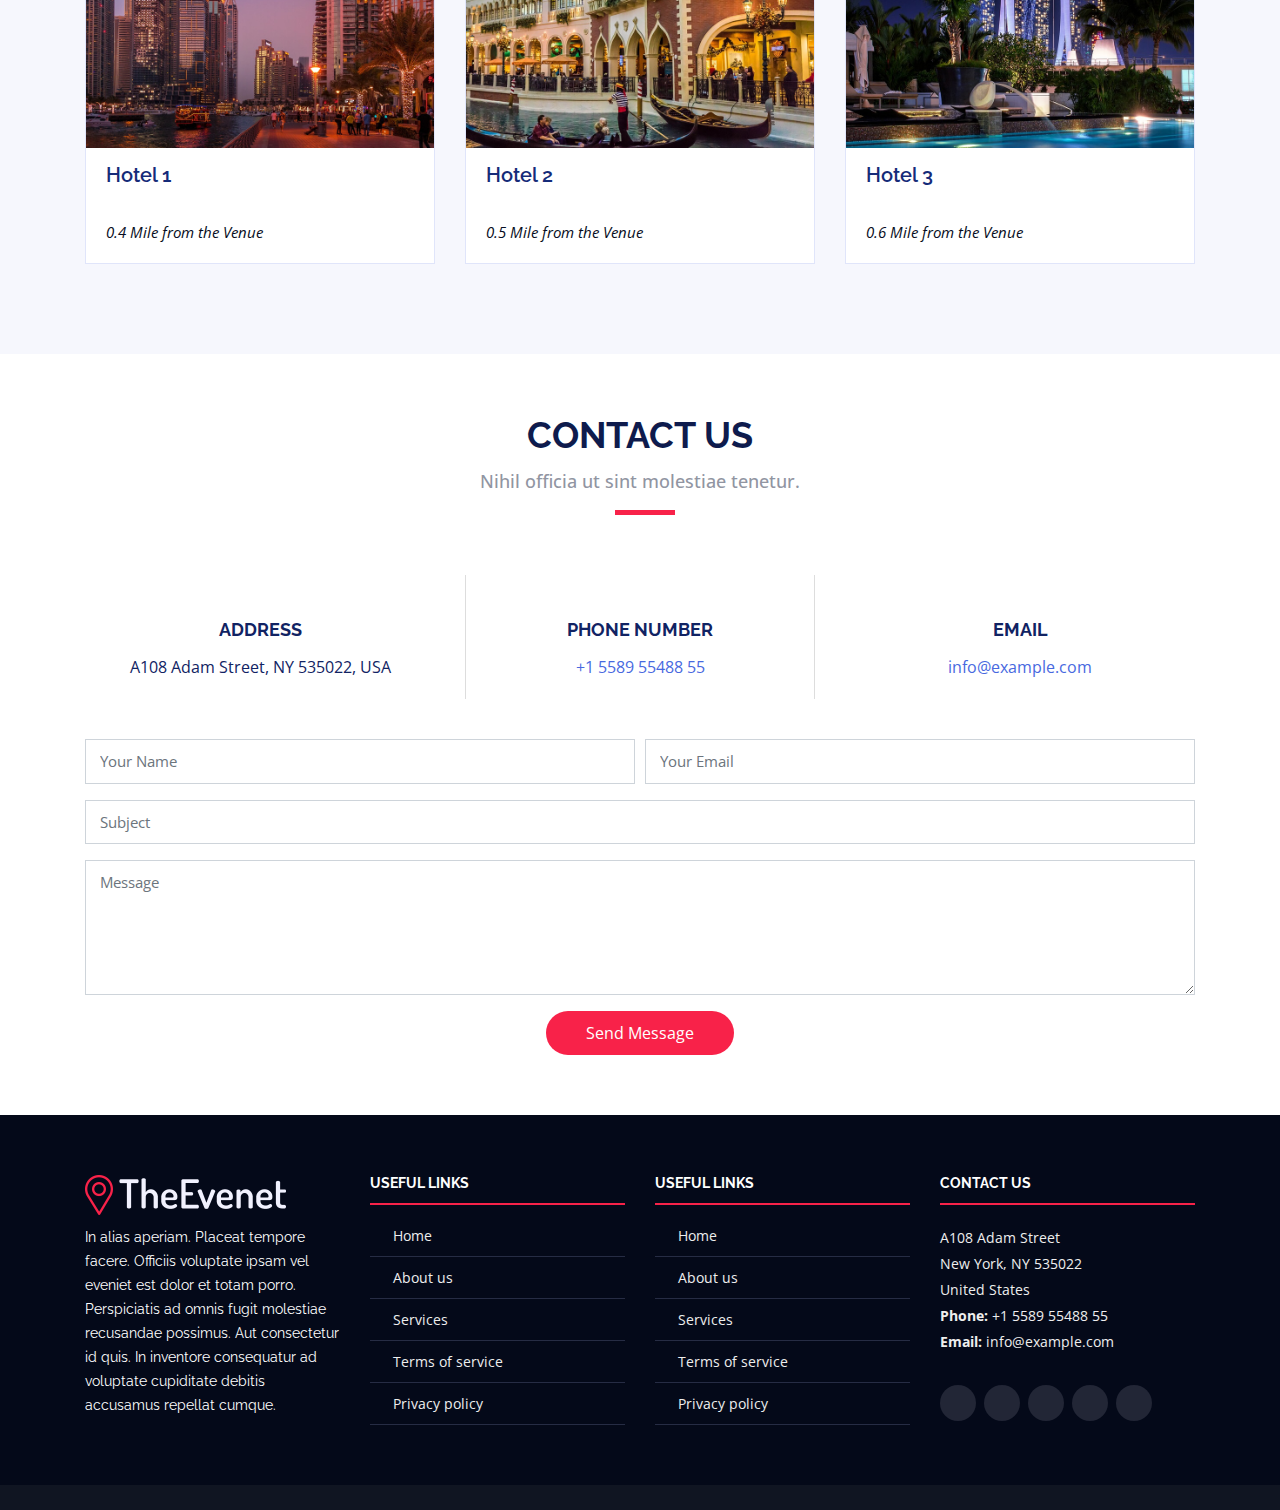
==== commit 5113feea: "Add files via upload" ====
--- a/index.html
+++ b/index.html
@@ -2,18 +2,18 @@
 <html>
 <head>
   <title>Digital Advertisement</title>
-  <link href="img/favicon.png" rel="icon">
+  <link href="favicon.png" rel="icon">
   <link href="https://fonts.googleapis.com/css?family=Open+Sans:300,300i,400,400i,700,700i|Raleway:300,400,500,700,800" rel="stylesheet">
-  <link href="lib/bootstrap/css/bootstrap.min.css" rel="stylesheet">
-  <link href="lib/font-awesome/css/font-awesome.min.css" rel="stylesheet">
-  <link href="css/style.css" rel="stylesheet">
+  <link href="bootstrap.min.css" rel="stylesheet">
+  <link href="font-awesome.min.css" rel="stylesheet">
+  <link href="style.css" rel="stylesheet">
 </head>
 
 <body>
   <header id="header">
     <div class="container">
       <div id="logo" class="pull-left">
-        <a href="#intro" class="scrollto"><img src="img/logo.png" alt="" title=""></a>
+        <a href="#intro" class="scrollto"><img src="logo.png" alt="" title=""></a>
       </div>
 
       <nav id="nav-menu-container">
@@ -64,7 +64,7 @@
         <div class="row">
           <div class="col-lg-4 col-md-6">
             <div class="speaker">
-              <img src="img/speakers/1.jpg" alt="Speaker 1" class="img-fluid">
+              <img src="1.jpg" alt="Speaker 1" class="img-fluid">
               <div class="details">
                 <h3><a href="speaker-details.html">Brenden Legros</a></h3>
                 <p>Quas alias incidunt</p>
@@ -79,7 +79,7 @@
           </div>
           <div class="col-lg-4 col-md-6">
             <div class="speaker">
-              <img src="img/speakers/2.jpg" alt="Speaker 2" class="img-fluid">
+              <img src="2.jpg" alt="Speaker 2" class="img-fluid">
               <div class="details">
                 <h3><a href="speaker-details.html">Hubert Hirthe</a></h3>
                 <p>Consequuntur odio aut</p>
@@ -94,7 +94,7 @@
           </div>
           <div class="col-lg-4 col-md-6">
             <div class="speaker">
-              <img src="img/speakers/3.jpg" alt="Speaker 3" class="img-fluid">
+              <img src="3.jpg" alt="Speaker 3" class="img-fluid">
               <div class="details">
                 <h3><a href="speaker-details.html">Cole Emmerich</a></h3>
                 <p>Fugiat laborum et</p>
@@ -109,7 +109,7 @@
           </div>
           <div class="col-lg-4 col-md-6">
             <div class="speaker">
-              <img src="img/speakers/4.jpg" alt="Speaker 4" class="img-fluid">
+              <img src="4.jpg" alt="Speaker 4" class="img-fluid">
               <div class="details">
                 <h3><a href="speaker-details.html">Jack Christiansen</a></h3>
                 <p>Debitis iure vero</p>
@@ -124,7 +124,7 @@
           </div>
           <div class="col-lg-4 col-md-6">
             <div class="speaker">
-              <img src="img/speakers/5.jpg" alt="Speaker 5" class="img-fluid">
+              <img src="5.jpg" alt="Speaker 5" class="img-fluid">
               <div class="details">
                 <h3><a href="speaker-details.html">Alejandrin Littel</a></h3>
                 <p>Qui molestiae natus</p>
@@ -139,7 +139,7 @@
           </div>
           <div class="col-lg-4 col-md-6">
             <div class="speaker">
-              <img src="img/speakers/6.jpg" alt="Speaker 6" class="img-fluid">
+              <img src="6.jpg" alt="Speaker 6" class="img-fluid">
               <div class="details">
                 <h3><a href="speaker-details.html">Willow Trantow</a></h3>
                 <p>Non autem dicta</p>
@@ -199,7 +199,7 @@
               <div class="col-md-2"><time>10:00 AM</time></div>
               <div class="col-md-10">
                 <div class="speaker">
-                  <img src="img/speakers/1.jpg" alt="Brenden Legros">
+                  <img src="1.jpg" alt="Brenden Legros">
                 </div>
                 <h4>Keynote <span>Brenden Legros</span></h4>
                 <p>Facere provident incidunt quos voluptas.</p>
@@ -210,7 +210,7 @@
               <div class="col-md-2"><time>11:00 AM</time></div>
               <div class="col-md-10">
                 <div class="speaker">
-                  <img src="img/speakers/2.jpg" alt="Hubert Hirthe">
+                  <img src="2.jpg" alt="Hubert Hirthe">
                 </div>
                 <h4>Et voluptatem iusto dicta nobis. <span>Hubert Hirthe</span></h4>
                 <p>Maiores dignissimos neque qui cum accusantium ut sit sint inventore.</p>
@@ -221,7 +221,7 @@
               <div class="col-md-2"><time>12:00 AM</time></div>
               <div class="col-md-10">
                 <div class="speaker">
-                  <img src="img/speakers/3.jpg" alt="Cole Emmerich">
+                  <img src="3.jpg" alt="Cole Emmerich">
                 </div>
                 <h4>Explicabo et rerum quis et ut ea. <span>Cole Emmerich</span></h4>
                 <p>Veniam accusantium laborum nihil eos eaque accusantium aspernatur.</p>
@@ -232,7 +232,7 @@
               <div class="col-md-2"><time>02:00 PM</time></div>
               <div class="col-md-10">
                 <div class="speaker">
-                  <img src="img/speakers/4.jpg" alt="Jack Christiansen">
+                  <img src="4.jpg" alt="Jack Christiansen">
                 </div>
                 <h4>Qui non qui vel amet culpa sequi. <span>Jack Christiansen</span></h4>
                 <p>Nam ex distinctio voluptatem doloremque suscipit iusto.</p>
@@ -243,7 +243,7 @@
               <div class="col-md-2"><time>03:00 PM</time></div>
               <div class="col-md-10">
                 <div class="speaker">
-                  <img src="img/speakers/5.jpg" alt="Alejandrin Littel">
+                  <img src="5.jpg" alt="Alejandrin Littel">
                 </div>
                 <h4>Quos ratione neque expedita asperiores. <span>Alejandrin Littel</span></h4>
                 <p>Eligendi quo eveniet est nobis et ad temporibus odio quo.</p>
@@ -254,7 +254,7 @@
               <div class="col-md-2"><time>04:00 PM</time></div>
               <div class="col-md-10">
                 <div class="speaker">
-                  <img src="img/speakers/6.jpg" alt="Willow Trantow">
+                  <img src="6.jpg" alt="Willow Trantow">
                 </div>
                 <h4>Quo qui praesentium nesciunt <span>Willow Trantow</span></h4>
                 <p>Voluptatem et alias dolorum est aut sit enim neque veritatis.</p>
@@ -271,7 +271,7 @@
               <div class="col-md-2"><time>10:00 AM</time></div>
               <div class="col-md-10">
                 <div class="speaker">
-                  <img src="img/speakers/1.jpg" alt="Brenden Legros">
+                  <img src="1.jpg" alt="Brenden Legros">
                 </div>
                 <h4>Libero corrupti explicabo itaque. <span>Brenden Legros</span></h4>
                 <p>Facere provident incidunt quos voluptas.</p>
@@ -282,7 +282,7 @@
               <div class="col-md-2"><time>11:00 AM</time></div>
               <div class="col-md-10">
                 <div class="speaker">
-                  <img src="img/speakers/2.jpg" alt="Hubert Hirthe">
+                  <img src="2.jpg" alt="Hubert Hirthe">
                 </div>
                 <h4>Et voluptatem iusto dicta nobis. <span>Hubert Hirthe</span></h4>
                 <p>Maiores dignissimos neque qui cum accusantium ut sit sint inventore.</p>
@@ -293,7 +293,7 @@
               <div class="col-md-2"><time>12:00 AM</time></div>
               <div class="col-md-10">
                 <div class="speaker">
-                  <img src="img/speakers/3.jpg" alt="Cole Emmerich">
+                  <img src="3.jpg" alt="Cole Emmerich">
                 </div>
                 <h4>Explicabo et rerum quis et ut ea. <span>Cole Emmerich</span></h4>
                 <p>Veniam accusantium laborum nihil eos eaque accusantium aspernatur.</p>
@@ -304,7 +304,7 @@
               <div class="col-md-2"><time>02:00 PM</time></div>
               <div class="col-md-10">
                 <div class="speaker">
-                  <img src="img/speakers/4.jpg" alt="Jack Christiansen">
+                  <img src="4.jpg" alt="Jack Christiansen">
                 </div>
                 <h4>Qui non qui vel amet culpa sequi. <span>Jack Christiansen</span></h4>
                 <p>Nam ex distinctio voluptatem doloremque suscipit iusto.</p>
@@ -315,7 +315,7 @@
               <div class="col-md-2"><time>03:00 PM</time></div>
               <div class="col-md-10">
                 <div class="speaker">
-                  <img src="img/speakers/5.jpg" alt="Alejandrin Littel">
+                  <img src="5.jpg" alt="Alejandrin Littel">
                 </div>
                 <h4>Quos ratione neque expedita asperiores. <span>Alejandrin Littel</span></h4>
                 <p>Eligendi quo eveniet est nobis et ad temporibus odio quo.</p>
@@ -326,7 +326,7 @@
               <div class="col-md-2"><time>04:00 PM</time></div>
               <div class="col-md-10">
                 <div class="speaker">
-                  <img src="img/speakers/6.jpg" alt="Willow Trantow">
+                  <img src="6.jpg" alt="Willow Trantow">
                 </div>
                 <h4>Quo qui praesentium nesciunt <span>Willow Trantow</span></h4>
                 <p>Voluptatem et alias dolorum est aut sit enim neque veritatis.</p>
@@ -343,7 +343,7 @@
               <div class="col-md-2"><time>10:00 AM</time></div>
               <div class="col-md-10">
                 <div class="speaker">
-                  <img src="img/speakers/2.jpg" alt="Hubert Hirthe">
+                  <img src="2.jpg" alt="Hubert Hirthe">
                 </div>
                 <h4>Et voluptatem iusto dicta nobis. <span>Hubert Hirthe</span></h4>
                 <p>Maiores dignissimos neque qui cum accusantium ut sit sint inventore.</p>
@@ -354,7 +354,7 @@
               <div class="col-md-2"><time>11:00 AM</time></div>
               <div class="col-md-10">
                 <div class="speaker">
-                  <img src="img/speakers/3.jpg" alt="Cole Emmerich">
+                  <img src="3.jpg" alt="Cole Emmerich">
                 </div>
                 <h4>Explicabo et rerum quis et ut ea. <span>Cole Emmerich</span></h4>
                 <p>Veniam accusantium laborum nihil eos eaque accusantium aspernatur.</p>
@@ -365,7 +365,7 @@
               <div class="col-md-2"><time>12:00 AM</time></div>
               <div class="col-md-10">
                 <div class="speaker">
-                  <img src="img/speakers/1.jpg" alt="Brenden Legros">
+                  <img src="1.jpg" alt="Brenden Legros">
                 </div>
                 <h4>Libero corrupti explicabo itaque. <span>Brenden Legros</span></h4>
                 <p>Facere provident incidunt quos voluptas.</p>
@@ -376,7 +376,7 @@
               <div class="col-md-2"><time>02:00 PM</time></div>
               <div class="col-md-10">
                 <div class="speaker">
-                  <img src="img/speakers/4.jpg" alt="Jack Christiansen">
+                  <img src="4.jpg" alt="Jack Christiansen">
                 </div>
                 <h4>Qui non qui vel amet culpa sequi. <span>Jack Christiansen</span></h4>
                 <p>Nam ex distinctio voluptatem doloremque suscipit iusto.</p>
@@ -387,7 +387,7 @@
               <div class="col-md-2"><time>03:00 PM</time></div>
               <div class="col-md-10">
                 <div class="speaker">
-                  <img src="img/speakers/5.jpg" alt="Alejandrin Littel">
+                  <img src="5.jpg" alt="Alejandrin Littel">
                 </div>
                 <h4>Quos ratione neque expedita asperiores. <span>Alejandrin Littel</span></h4>
                 <p>Eligendi quo eveniet est nobis et ad temporibus odio quo.</p>
@@ -398,7 +398,7 @@
               <div class="col-md-2"><time>04:00 PM</time></div>
               <div class="col-md-10">
                 <div class="speaker">
-                  <img src="img/speakers/6.jpg" alt="Willow Trantow">
+                  <img src="6.jpg" alt="Willow Trantow">
                 </div>
                 <h4>Quo qui praesentium nesciunt <span>Willow Trantow</span></h4>
                 <p>Voluptatem et alias dolorum est aut sit enim neque veritatis.</p>
@@ -431,7 +431,7 @@
           <div class="col-lg-4 col-md-6">
             <div class="hotel">
               <div class="hotel-img">
-                <img src="img/hotels/1.jpg" alt="Hotel 1" class="img-fluid">
+                <img src="11.jpg" alt="Hotel 1" class="img-fluid">
               </div>
               <h3><a href="#">Hotel 1</a></h3>
               <div class="stars">
@@ -448,7 +448,7 @@
           <div class="col-lg-4 col-md-6">
             <div class="hotel">
               <div class="hotel-img">
-                <img src="img/hotels/2.jpg" alt="Hotel 2" class="img-fluid">
+                <img src="12.jpg" alt="Hotel 2" class="img-fluid">
               </div>
               <h3><a href="#">Hotel 2</a></h3>
               <div class="stars">
@@ -465,7 +465,7 @@
           <div class="col-lg-4 col-md-6">
             <div class="hotel">
               <div class="hotel-img">
-                <img src="img/hotels/3.jpg" alt="Hotel 3" class="img-fluid">
+                <img src="13.jpg" alt="Hotel 3" class="img-fluid">
               </div>
               <h3><a href="#">Hotel 3</a></h3>
               <div class="stars">
@@ -564,7 +564,7 @@
         <div class="row">
 
           <div class="col-lg-3 col-md-6 footer-info">
-            <img src="img/logo.png" alt="TheEvenet">
+            <img src="logo.png" alt="TheEvenet">
             <p>In alias aperiam. Placeat tempore facere. Officiis voluptate ipsam vel eveniet est dolor et totam porro. Perspiciatis ad omnis fugit molestiae recusandae possimus. Aut consectetur id quis. In inventore consequatur ad voluptate cupiditate debitis accusamus repellat cumque.</p>
           </div>
 
@@ -619,11 +619,11 @@
   <a href="#" class="back-to-top"><i class="fa fa-angle-up"></i></a>
 
   <!-- JavaScript Libraries -->
-  <script src="lib/jquery/jquery.min.js"></script>
-  <script src="lib/bootstrap/js/bootstrap.bundle.min.js"></script>
+  <script src="jquery.min.js"></script>
+  <script src="bootstrap.bundle.min.js"></script>
 
   <!-- Template Main Javascript File -->
-  <script src="js/main.js"></script>
+  <script src="main.js"></script>
 </body>
 
 </html>
--- a/style.css
+++ b/style.css
@@ -0,0 +1,1703 @@
+/*
+  Theme Name: TheEvent
+  Theme URL: https://bootstrapmade.com/theevent-conference-event-bootstrap-template/
+  Author: BootstrapMade.com
+  License: https://bootstrapmade.com/license/
+*/
+
+/*--------------------------------------------------------------
+# General
+--------------------------------------------------------------*/
+
+body {
+  background: #fff;
+  color: #2f3138;
+  font-family: "Open Sans", sans-serif;
+}
+
+a {
+  color: #f82249;
+  transition: 0.5s;
+}
+
+a:hover,
+a:active,
+a:focus {
+  color: #f8234a;
+  outline: none;
+  text-decoration: none;
+}
+
+p {
+  padding: 0;
+  margin: 0 0 30px 0;
+}
+
+h1,
+h2,
+h3,
+h4,
+h5,
+h6 {
+  font-family: "Raleway", sans-serif;
+  font-weight: 400;
+  margin: 0 0 20px 0;
+  padding: 0;
+  color: #0e1b4d;
+}
+
+.main-page {
+  margin-top: 70px;
+}
+
+.wow {
+  visibility: hidden;
+}
+
+/* Prelaoder */
+
+#preloader {
+  position: fixed;
+  left: 0;
+  top: 0;
+  z-index: 999;
+  width: 100%;
+  height: 100%;
+  overflow: visible;
+  background: #fff url("../img/preloader.svg") no-repeat center center;
+}
+
+/* login button */
+.btn-hover {
+  /* width: 200buy-ticketspx; */
+  font-size: 16px;
+  font-weight: 600;
+  color: #fff;
+  cursor: pointer;
+  margin: 20px;
+  height: 55px;
+  text-align: center;
+  border: none;
+  background-size: 300% 100%;
+  border-radius: 50px;
+  moz-transition: all .4s ease-in-out;
+  -o-transition: all .4s ease-in-out;
+  -webkit-transition: all .4s ease-in-out;
+  transition: all .4s ease-in-out;
+}
+
+.btn-hover:hover {
+  background-position: 100% 0;
+  moz-transition: all .4s ease-in-out;
+  -o-transition: all .4s ease-in-out;
+  -webkit-transition: all .4s ease-in-out;
+  transition: all .4s ease-in-out;
+}
+
+.btn-hover:focus {
+  outline: none;
+}
+
+.btn-hover.color-1-1 {
+  background-image: linear-gradient(to right, #25aae1, #40e495, #30dd8a, #2bb673);
+  box-shadow: 0 4px 15px 0 rgba(49, 196, 190, 0.75);
+}
+
+.btn-hover.color-1-2 {
+  background-image: linear-gradient(to right, #ff2323, #ec7c30, #fff12d, #2bb673);
+  /* box-shadow: 0 4px 15px 0 rgba(85, 255, 113, 0.75); */
+}
+
+/* Back to top button */
+
+.back-to-top {
+  position: fixed;
+  display: none;
+  background: #f82249;
+  color: #fff;
+  width: 40px;
+  height: 40px;
+  text-align: center;
+  border-radius: 50px;
+  right: 15px;
+  bottom: 15px;
+  transition: background 0.5s ease-in-out;
+}
+
+.back-to-top i {
+  font-size: 24px;
+  padding-top: 6px;
+}
+
+.back-to-top:focus {
+  background: #e0072f;
+  color: #fff;
+  outline: none;
+}
+
+.back-to-top:hover {
+  background: #e0072f;
+  color: #fff;
+}
+
+/* Sections Header
+--------------------------------*/
+
+.section-header {
+  margin-bottom: 60px;
+  position: relative;
+  padding-bottom: 20px;
+}
+
+.section-header::before {
+  content: '';
+  position: absolute;
+  display: block;
+  width: 60px;
+  height: 5px;
+  background: #f82249;
+  bottom: 0;
+  left: calc(50% - 25px);
+}
+
+.section-header h2 {
+  font-size: 36px;
+  text-transform: uppercase;
+  text-align: center;
+  font-weight: 700;
+  margin-bottom: 10px;
+}
+
+.section-header p {
+  text-align: center;
+  padding: 0;
+  margin: 0;
+  font-size: 18px;
+  font-weight: 500;
+  color: #9195a2;
+}
+
+.section-with-bg {
+  background-color: #f6f7fd;
+}
+
+/*--------------------------------------------------------------
+# Header
+--------------------------------------------------------------*/
+
+#header {
+  height: 90px;
+  padding: 25px 0;
+  position: fixed;
+  left: 0;
+  top: 0;
+  right: 0;
+  transition: all 0.5s;
+  z-index: 997;
+}
+
+#header.header-scrolled,
+#header.header-fixed {
+  background: rgba(6, 12, 34, 0.98);
+  height: 70px;
+  padding: 15px 0;
+  transition: all 0.5s;
+}
+
+#header #logo h1 {
+  font-size: 36px;
+  margin: 0;
+  padding: 6px 0;
+  line-height: 1;
+  font-family: "Raleway", sans-serif;
+  font-weight: 700;
+  letter-spacing: 3px;
+  text-transform: uppercase;
+}
+
+#header #logo h1 span {
+  color: #f82249;
+}
+
+#header #logo h1 a,
+#header #logo h1 a:hover {
+  color: #fff;
+}
+
+#header #logo img {
+  padding: 0;
+  margin: 0;
+  max-height: 40px;
+}
+
+/*--------------------------------------------------------------
+# Navigation Menu
+--------------------------------------------------------------*/
+
+/* Nav Menu Essentials */
+
+.nav-menu,
+.nav-menu * {
+  margin: 0;
+  padding: 0;
+  list-style: none;
+}
+
+.nav-menu ul {
+  position: absolute;
+  display: none;
+  top: 100%;
+  left: 0;
+  z-index: 99;
+}
+
+.nav-menu li {
+  position: relative;
+  white-space: nowrap;
+}
+
+.nav-menu > li {
+  float: left;
+}
+
+.nav-menu li:hover > ul,
+.nav-menu li.sfHover > ul {
+  display: block;
+}
+
+.nav-menu ul ul {
+  top: 0;
+  left: 100%;
+}
+
+.nav-menu ul li {
+  min-width: 180px;
+}
+
+/* Nav Menu Arrows */
+
+.sf-arrows .sf-with-ul {
+  padding-right: 30px;
+}
+
+.sf-arrows .sf-with-ul:after {
+  content: "\f107";
+  position: absolute;
+  right: 15px;
+  font-family: FontAwesome;
+  font-style: normal;
+  font-weight: normal;
+}
+
+.sf-arrows ul .sf-with-ul:after {
+  content: "\f105";
+}
+
+/* Nav Meu Container */
+
+#nav-menu-container {
+  float: right;
+  margin: 0;
+}
+
+/* Nav Meu Styling */
+
+.nav-menu a {
+  padding: 8px;
+  text-decoration: none;
+  display: inline-block;
+  color: rgba(202, 206, 221, 0.8);
+  font-family: "Raleway", sans-serif;
+  font-weight: 600;
+  font-size: 14px;
+  outline: none;
+}
+
+.nav-menu .menu-active a,
+.nav-menu a:hover {
+  color: #fff;
+}
+
+.nav-menu > li {
+  margin-left: 8px;
+}
+
+.nav-menu > li > a:before {
+  content: "";
+  position: absolute;
+  width: 0;
+  height: 2px;
+  bottom: 0;
+  left: 0;
+  background-color: #f82249;
+  visibility: hidden;
+  transition: all 0.3s ease-in-out 0s;
+}
+
+.nav-menu a:hover:before,
+.nav-menu li:hover > a:before,
+.nav-menu .menu-active > a:before {
+  visibility: visible;
+  width: 100%;
+}
+
+.nav-menu li.buy-tickets a {
+  color: #fff;
+  background: #f82249;
+  padding: 7px 22px;
+  border-radius: 50px;
+  border: 2px solid #f82249;
+  transition: all ease-in-out 0.3s;
+  font-weight: 500;
+  margin-left: 8px;
+  margin-top: 2px;
+  line-height: 1;
+  font-size: 13px;
+}
+
+.nav-menu li.buy-tickets a:hover {
+  background: none;
+}
+
+.nav-menu li.buy-tickets:hover a:before,
+.nav-menu li.buy-tickets.menu-active a:before {
+  visibility: hidden;
+}
+
+.nav-menu ul {
+  margin: 4px 0 0 0;
+  padding: 10px;
+  box-shadow: 0px 0px 30px rgba(127, 137, 161, 0.25);
+  background: #fff;
+  border-radius: 3px;
+}
+
+.nav-menu ul li {
+  transition: 0.3s;
+}
+
+.nav-menu ul li a {
+  padding: 10px;
+  color: #060c22;
+  transition: 0.3s;
+  display: block;
+  font-size: 13px;
+  text-transform: none;
+  border-radius: 3px;
+}
+
+.nav-menu ul li:hover > a {
+  background: #f82249;
+  color: #fff;
+}
+
+.nav-menu ul ul {
+  margin: 0;
+}
+
+/* Mobile Nav Toggle */
+
+#mobile-nav-toggle {
+  position: fixed;
+  right: 0;
+  top: 0;
+  z-index: 999;
+  margin: 15px 15px 0 0;
+  border: 0;
+  background: none;
+  font-size: 24px;
+  display: none;
+  transition: all 0.4s;
+  outline: none;
+  cursor: pointer;
+}
+
+#mobile-nav-toggle i {
+  color: #fff;
+}
+
+/* Mobile Nav Styling */
+
+#mobile-nav {
+  position: fixed;
+  top: 0;
+  padding-top: 18px;
+  bottom: 0;
+  z-index: 998;
+  background: rgba(6, 12, 34, 0.9);
+  left: -260px;
+  width: 260px;
+  overflow-y: auto;
+  transition: 0.4s;
+}
+
+#mobile-nav ul {
+  padding: 0;
+  margin: 0;
+  list-style: none;
+}
+
+#mobile-nav ul li {
+  position: relative;
+}
+
+#mobile-nav ul li a {
+  color: #fff;
+  font-size: 17px;
+  overflow: hidden;
+  padding: 10px 22px 10px 15px;
+  position: relative;
+  text-decoration: none;
+  width: 100%;
+  display: block;
+  outline: none;
+}
+
+#mobile-nav ul li a:hover {
+  color: #f82249;
+}
+
+#mobile-nav ul li li {
+  padding-left: 30px;
+}
+
+#mobile-nav ul .menu-has-children i {
+  position: absolute;
+  right: 0;
+  z-index: 99;
+  padding: 15px;
+  cursor: pointer;
+  color: #fff;
+}
+
+#mobile-nav ul .menu-has-children i.fa-chevron-up {
+  color: #f82249;
+}
+
+#mobile-nav ul .menu-item-active {
+  color: #f82249;
+}
+
+#mobile-body-overly {
+  width: 100%;
+  height: 100%;
+  z-index: 997;
+  top: 0;
+  left: 0;
+  position: fixed;
+  background: rgba(6, 12, 34, 0.8);
+  display: none;
+}
+
+/* Mobile Nav body classes */
+
+body.mobile-nav-active {
+  overflow: hidden;
+}
+
+body.mobile-nav-active #mobile-nav {
+  left: 0;
+}
+
+body.mobile-nav-active #mobile-nav-toggle {
+  color: #fff;
+}
+
+/*--------------------------------------------------------------
+# Intro Section
+--------------------------------------------------------------*/
+
+#intro {
+  width: 100%;
+  height: 100vh;
+  background: url(../Corner-Billboards-2-Chipinsert.gif) top center;
+  background-size: cover;
+  overflow: hidden;
+  position: relative;
+}
+
+#intro:before {
+  content: "";
+  background: rgba(6, 12, 34, 0.8);
+  position: absolute;
+  bottom: 0;
+  top: 0;
+  left: 0;
+  right: 0;
+}
+
+#intro .intro-container {
+  position: absolute;
+  bottom: 0;
+  left: 0;
+  top: 90px;
+  right: 0;
+  display: -webkit-box;
+  display: -ms-flexbox;
+  display: flex;
+  -webkit-box-pack: center;
+  -ms-flex-pack: center;
+  justify-content: center;
+  -webkit-box-align: center;
+  -ms-flex-align: center;
+  align-items: center;
+  -webkit-box-orient: vertical;
+  -webkit-box-direction: normal;
+  -ms-flex-direction: column;
+  flex-direction: column;
+  text-align: center;
+  padding: 0 15px;
+}
+
+#intro h1 {
+  color: #fff;
+  font-family: "Raleway", sans-serif;
+  font-size: 56px;
+  font-weight: 600;
+  text-transform: uppercase;
+}
+
+#intro h1 span {
+  color: #f82249;
+}
+
+#intro p {
+  color: #ebebeb;
+  font-weight: 700;
+  font-size: 20px;
+}
+
+#intro .play-btn {
+  width: 94px;
+  height: 94px;
+  background: radial-gradient(#f82249 50%, rgba(101, 111, 150, 0.15) 52%);
+  border-radius: 50%;
+  display: block;
+  position: relative;
+  overflow: hidden;
+}
+
+#intro .play-btn::after {
+  content: '';
+  position: absolute;
+  left: 50%;
+  top: 50%;
+  -webkit-transform: translateX(-40%) translateY(-50%);
+  transform: translateX(-40%) translateY(-50%);
+  width: 0;
+  height: 0;
+  border-top: 10px solid transparent;
+  border-bottom: 10px solid transparent;
+  border-left: 15px solid #fff;
+  z-index: 100;
+  transition: all 400ms cubic-bezier(0.55, 0.055, 0.675, 0.19);
+}
+
+#intro .play-btn:before {
+  content: '';
+  position: absolute;
+  width: 120px;
+  height: 120px;
+  -webkit-animation-delay: 0s;
+  animation-delay: 0s;
+  -webkit-animation: pulsate-btn 2s;
+  animation: pulsate-btn 2s;
+  -webkit-animation-direction: forwards;
+  animation-direction: forwards;
+  -webkit-animation-iteration-count: infinite;
+  animation-iteration-count: infinite;
+  -webkit-animation-timing-function: steps;
+  animation-timing-function: steps;
+  opacity: 1;
+  border-radius: 50%;
+  border: 2px solid rgba(163, 163, 163, 0.4);
+  top: -15%;
+  left: -15%;
+  background: rgba(198, 16, 0, 0);
+}
+
+#intro .play-btn:hover::after {
+  border-left: 15px solid #f82249;
+  -webkit-transform: scale(20);
+  transform: scale(20);
+}
+
+#intro .play-btn:hover::before {
+  content: '';
+  position: absolute;
+  left: 50%;
+  top: 50%;
+  -webkit-transform: translateX(-40%) translateY(-50%);
+  transform: translateX(-40%) translateY(-50%);
+  width: 0;
+  height: 0;
+  border: none;
+  border-top: 10px solid transparent;
+  border-bottom: 10px solid transparent;
+  border-left: 15px solid #fff;
+  z-index: 200;
+  -webkit-animation: none;
+  animation: none;
+  border-radius: 0;
+}
+
+#intro .about-btn {
+  font-family: "Raleway", sans-serif;
+  font-weight: 500;
+  font-size: 14px;
+  letter-spacing: 1px;
+  display: inline-block;
+  padding: 12px 32px;
+  border-radius: 50px;
+  transition: 0.5s;
+  line-height: 1;
+  margin: 10px;
+  color: #fff;
+  -webkit-animation-delay: 0.8s;
+  animation-delay: 0.8s;
+  border: 2px solid #f82249;
+}
+
+#intro .about-btn:hover {
+  background: #f82249;
+  color: #fff;
+}
+
+@-webkit-keyframes pulsate-btn {
+  0% {
+    -webkit-transform: scale(0.6, 0.6);
+    transform: scale(0.6, 0.6);
+    opacity: 1;
+  }
+
+  100% {
+    -webkit-transform: scale(1, 1);
+    transform: scale(1, 1);
+    opacity: 0;
+  }
+}
+
+@keyframes pulsate-btn {
+  0% {
+    -webkit-transform: scale(0.6, 0.6);
+    transform: scale(0.6, 0.6);
+    opacity: 1;
+  }
+
+  100% {
+    -webkit-transform: scale(1, 1);
+    transform: scale(1, 1);
+    opacity: 0;
+  }
+}
+
+/*--------------------------------------------------------------
+# About Section
+--------------------------------------------------------------*/
+
+#about {
+  background: url("../img/about-bg.jpg");
+  background-size: cover;
+  overflow: hidden;
+  position: relative;
+  color: #fff;
+  padding: 60px 0 40px 0;
+}
+
+#about:before {
+  content: "";
+  background: rgba(13, 20, 41, 0.8);
+  position: absolute;
+  bottom: 0;
+  top: 0;
+  left: 0;
+  right: 0;
+}
+
+#about h2 {
+  font-size: 36px;
+  font-weight: bold;
+  margin-bottom: 10px;
+  color: #fff;
+}
+
+#about h3 {
+  font-size: 18px;
+  font-weight: bold;
+  text-transform: uppercase;
+  margin-bottom: 10px;
+  color: #fff;
+}
+
+#about p {
+  font-size: 14px;
+  margin-bottom: 20px;
+  color: #fff;
+}
+
+/*--------------------------------------------------------------
+# Speakers Section
+--------------------------------------------------------------*/
+
+#speakers {
+  padding: 60px 0 30px 0;
+}
+
+#speakers .speaker {
+  position: relative;
+  overflow: hidden;
+  margin-bottom: 30px;
+}
+
+#speakers .speaker .details {
+  background: rgba(6, 12, 34, 0.76);
+  position: absolute;
+  left: 0;
+  bottom: -30px;
+  right: 0;
+  text-align: center;
+  padding-top: 10px;
+  transition: all 300ms cubic-bezier(0.645, 0.045, 0.355, 1);
+}
+
+#speakers .speaker .details h3 {
+  color: #fff;
+  font-size: 22px;
+  font-weight: 600;
+  margin-bottom: 5px;
+}
+
+#speakers .speaker .details p {
+  color: #fff;
+  font-size: 15px;
+  margin-bottom: 10px;
+  font-style: italic;
+}
+
+#speakers .speaker .details .social {
+  height: 30px;
+}
+
+#speakers .speaker .details a {
+  color: #fff;
+}
+
+#speakers .speaker .details a:hover {
+  color: #f82249;
+}
+
+#speakers .speaker:hover .details {
+  bottom: 0;
+}
+
+#speakers-details {
+  padding: 60px 0;
+}
+
+#speakers-details .details h2 {
+  color: #112363;
+  font-size: 28px;
+  font-weight: 700;
+  margin-bottom: 10px;
+}
+
+#speakers-details .details .social {
+  margin-bottom: 15px;
+}
+
+#speakers-details .details .social a {
+  background: #e9edfb;
+  color: #112363;
+  line-height: 1;
+  display: inline-block;
+  text-align: center;
+  border-radius: 50%;
+  width: 36px;
+  height: 36px;
+  padding-top: 9px;
+}
+
+#speakers-details .details .social a:hover {
+  background: #f82249;
+  color: #fff;
+}
+
+#speakers-details .details .social a i {
+  font-size: 18px;
+}
+
+#speakers-details .details p {
+  color: #112363;
+  font-size: 15px;
+  margin-bottom: 10px;
+}
+
+/*--------------------------------------------------------------
+# Schedule Section
+--------------------------------------------------------------*/
+
+#schedule {
+  padding: 60px 0 60px 0;
+}
+
+#schedule .nav-tabs {
+  text-align: center;
+  margin: auto;
+  display: block;
+  border-bottom: 0;
+  margin-bottom: 30px;
+}
+
+#schedule .nav-tabs li {
+  display: inline-block;
+  margin-bottom: 0;
+}
+
+#schedule .nav-tabs a {
+  border: none;
+  border-radius: 50px;
+  font-weight: 600;
+  background-color: #0e1b4d;
+  color: #fff;
+  padding: 10px 100px;
+}
+
+#schedule .nav-tabs a.active {
+  background-color: #f82249;
+  color: #fff;
+}
+
+#schedule .sub-heading {
+  text-align: center;
+  font-size: 18px;
+  font-style: italic;
+  margin: 0 auto 30px auto;
+}
+
+#schedule .tab-pane {
+  transition: ease-in-out .2s;
+}
+
+#schedule .schedule-item {
+  border-bottom: 1px solid #cad4f6;
+  padding-top: 15px;
+  padding-bottom: 15px;
+  transition: background-color ease-in-out 0.3s;
+}
+
+#schedule .schedule-item:hover {
+  background-color: #fff;
+}
+
+#schedule .schedule-item time {
+  padding-bottom: 5px;
+  display: inline-block;
+}
+
+#schedule .schedule-item .speaker {
+  width: 60px;
+  height: 60px;
+  overflow: hidden;
+  border-radius: 50%;
+  float: left;
+  margin: 0 10px 10px 0;
+}
+
+#schedule .schedule-item .speaker img {
+  height: 100%;
+  -webkit-transform: translateX(-50%);
+  transform: translateX(-50%);
+  margin-left: 50%;
+  transition: all ease-in-out 0.3s;
+}
+
+#schedule .schedule-item h4 {
+  font-size: 18px;
+  font-weight: 600;
+  margin-bottom: 5px;
+}
+
+#schedule .schedule-item h4 span {
+  font-style: italic;
+  color: #19328e;
+  font-weight: normal;
+  font-size: 16px;
+}
+
+#schedule .schedule-item p {
+  font-style: italic;
+  color: #152b79;
+  margin-bottom: 0;
+}
+
+/*--------------------------------------------------------------
+# Venue Section
+--------------------------------------------------------------*/
+
+#venue {
+  padding: 60px 0;
+}
+
+#venue .container-fluid {
+  margin-bottom: 3px;
+}
+
+#venue .venue-map iframe {
+  width: 100%;
+  height: 100%;
+  min-height: 300px;
+}
+
+#venue .venue-info {
+  background: url("../img/venue-info-bg.jpg") top center no-repeat;
+  background-size: cover;
+  position: relative;
+  padding-top: 60px;
+  padding-bottom: 60px;
+}
+
+#venue .venue-info:before {
+  content: "";
+  background: rgba(13, 20, 41, 0.8);
+  position: absolute;
+  bottom: 0;
+  top: 0;
+  left: 0;
+  right: 0;
+}
+
+#venue .venue-info h3 {
+  font-size: 36px;
+  font-weight: 700;
+  color: #fff;
+}
+
+#venue .venue-info p {
+  color: #fff;
+  margin-bottom: 0;
+}
+
+#venue .venue-gallery-container {
+  padding-right: 12px;
+}
+
+#venue .venue-gallery {
+  overflow: hidden;
+  border-right: 3px solid #fff;
+  border-bottom: 3px solid #fff;
+}
+
+#venue .venue-gallery img {
+  transition: all ease-in-out 0.4s;
+}
+
+#venue .venue-gallery:hover img {
+  -webkit-transform: scale(1.1);
+  transform: scale(1.1);
+}
+
+/*--------------------------------------------------------------
+# Hotels Section
+--------------------------------------------------------------*/
+
+#hotels {
+  padding: 60px 0;
+}
+
+#hotels .hotel {
+  border: 1px solid #e0e5fa;
+  background: #fff;
+  margin-bottom: 30px;
+}
+
+#hotels .hotel:hover .hotel-img img {
+  -webkit-transform: scale(1.1);
+  transform: scale(1.1);
+}
+
+#hotels .hotel-img {
+  overflow: hidden;
+  margin-bottom: 15px;
+}
+
+#hotels .hotel-img img {
+  transition: 0.3s ease-in-out;
+}
+
+#hotels h3 {
+  font-weight: 600;
+  font-size: 20px;
+  margin-bottom: 5px;
+  padding: 0 20px;
+}
+
+#hotels a {
+  color: #152b79;
+}
+
+#hotels a:hover {
+  color: #f82249;
+}
+
+#hotels .stars {
+  padding: 0 20px;
+  margin-bottom: 5px;
+}
+
+#hotels .stars i {
+  color: #ffc31d;
+}
+
+#hotels p {
+  padding: 0 20px;
+  margin-bottom: 20px;
+  color: #060c22;
+  font-style: italic;
+  font-size: 15px;
+}
+
+/*--------------------------------------------------------------
+# Gallery Section
+--------------------------------------------------------------*/
+
+#gallery {
+  padding: 60px;
+  overflow: hidden;
+}
+
+#gallery .owl-nav,
+#gallery .owl-dots {
+  margin-top: 25px;
+  text-align: center;
+}
+
+#gallery .owl-item {
+  border-left: 2px solid #fff;
+  border-right: 2px solid #fff;
+}
+
+#gallery .owl-dot {
+  display: inline-block;
+  margin: 0 5px;
+  width: 12px;
+  height: 12px;
+  border-radius: 50%;
+  background-color: #ddd;
+}
+
+#gallery .owl-dot.active {
+  background-color: #f82249;
+}
+
+#gallery .gallery-carousel .owl-stage-outer {
+  overflow: visible;
+}
+
+#gallery .gallery-carousel .center {
+  border: 6px solid #f82249;
+  margin: -10px;
+  box-sizing: content-box;
+  padding: 4px;
+  background: #fff;
+  z-index: 1;
+}
+
+/*--------------------------------------------------------------
+# supporters Section
+--------------------------------------------------------------*/
+
+#supporters {
+  padding: 60px 0;
+}
+
+#supporters .supporters-wrap {
+  border-top: 1px solid #e0e5fa;
+  border-left: 1px solid #e0e5fa;
+  margin-bottom: 30px;
+}
+
+#supporters .supporter-logo {
+  padding: 30px;
+  display: -webkit-box;
+  display: -ms-flexbox;
+  display: flex;
+  -webkit-box-pack: center;
+  -ms-flex-pack: center;
+  justify-content: center;
+  -webkit-box-align: center;
+  -ms-flex-align: center;
+  align-items: center;
+  border-right: 1px solid #e0e5fa;
+  border-bottom: 1px solid #e0e5fa;
+  overflow: hidden;
+  background: rgba(255, 255, 255, 0.5);
+  height: 160px;
+}
+
+#supporters .supporter-logo:hover img {
+  -webkit-transform: scale(1.2);
+  transform: scale(1.2);
+}
+
+#supporters img {
+  transition: all 0.4s ease-in-out;
+}
+
+/*--------------------------------------------------------------
+# F.A.Q Section
+--------------------------------------------------------------*/
+
+#faq {
+  padding: 60px 0;
+}
+
+#faq #faq-list {
+  padding: 0;
+  list-style: none;
+}
+
+#faq #faq-list li {
+  border-bottom: 1px solid #ddd;
+}
+
+#faq #faq-list a {
+  padding: 18px 0;
+  display: block;
+  position: relative;
+  font-family: "Raleway", sans-serif;
+  font-size: 16px;
+  line-height: 24px;
+  font-weight: 600;
+  padding-right: 20px;
+}
+
+#faq #faq-list i {
+  font-size: 24px;
+  position: absolute;
+  right: 0;
+  top: 16px;
+}
+
+#faq #faq-list p {
+  margin-bottom: 20px;
+}
+
+#faq #faq-list a.collapse {
+  color: #f82249;
+}
+
+#faq #faq-list a.collapsed {
+  color: #000;
+}
+
+#faq #faq-list a.collapsed i::before {
+  content: "\f055" !important;
+}
+
+/*--------------------------------------------------------------
+# Subscribe Section
+--------------------------------------------------------------*/
+
+#subscribe {
+  padding: 60px;
+  background: url(../img/subscribe-bg.jpg) center center no-repeat;
+  background-size: cover;
+  overflow: hidden;
+  position: relative;
+}
+
+#subscribe:before {
+  content: "";
+  background: rgba(6, 12, 34, 0.6);
+  position: absolute;
+  bottom: 0;
+  top: 0;
+  left: 0;
+  right: 0;
+}
+
+#subscribe .section-header h2,
+#subscribe p {
+  color: #fff;
+}
+
+#subscribe input {
+  background: #fff;
+  color: #060c22;
+  border: 0;
+  outline: none;
+  margin: 0;
+  padding: 9px 20px;
+  border-radius: 50px;
+  font-size: 14px;
+}
+
+#subscribe button {
+  border: 0;
+  padding: 9px 25px;
+  cursor: pointer;
+  background: #f82249;
+  color: #fff;
+  transition: all 0.3s ease;
+  outline: none;
+  font-size: 14px;
+  border-radius: 50px;
+}
+
+#subscribe button:hover {
+  background: #e0072f;
+}
+
+/*--------------------------------------------------------------
+# Buy Tickets Section
+--------------------------------------------------------------*/
+
+#buy-tickets {
+  padding: 60px 0;
+}
+
+#buy-tickets .card {
+  border: none;
+  border-radius: 5px;
+  transition: all  0.3s ease-in-out;
+  box-shadow: 0 10px 25px 0 rgba(6, 12, 34, 0.1);
+}
+
+#buy-tickets .card:hover {
+  box-shadow: 0 10px 35px 0 rgba(6, 12, 34, 0.2);
+}
+
+#buy-tickets .card hr {
+  margin: 25px 0;
+}
+
+#buy-tickets .card .card-title {
+  margin: 10px 0;
+  font-size: 14px;
+  letter-spacing: 1px;
+  font-weight: bold;
+}
+
+#buy-tickets .card .card-price {
+  font-size: 48px;
+  margin: 0;
+}
+
+#buy-tickets .card ul li {
+  margin-bottom: 20px;
+}
+
+#buy-tickets .card .text-muted {
+  opacity: 0.7;
+}
+
+#buy-tickets .card .btn {
+  font-size: 15px;
+  border-radius: 50px;
+  padding: 10px 40px;
+  transition: all 0.2s;
+  background-color: #f82249;
+  border: 0;
+  color: #fff;
+}
+
+#buy-tickets .card .btn:hover {
+  background-color: #e0072f;
+}
+
+#buy-tickets #buy-ticket-modal input,
+#buy-tickets #buy-ticket-modal select {
+  border-radius: 0;
+}
+
+#buy-tickets #buy-ticket-modal .btn {
+  font-size: 15px;
+  border-radius: 50px;
+  padding: 10px 40px;
+  transition: all 0.2s;
+  background-color: #f82249;
+  border: 0;
+  color: #fff;
+}
+
+#buy-tickets #buy-ticket-modal .btn:hover {
+  background-color: #e0072f;
+}
+
+/*--------------------------------------------------------------
+# Contact Section
+--------------------------------------------------------------*/
+
+#contact {
+  padding: 60px 0;
+}
+
+#contact .contact-info {
+  margin-bottom: 20px;
+  text-align: center;
+}
+
+#contact .contact-info i {
+  font-size: 48px;
+  display: inline-block;
+  margin-bottom: 10px;
+  color: #f82249;
+}
+
+#contact .contact-info address,
+#contact .contact-info p {
+  margin-bottom: 0;
+  color: #112363;
+}
+
+#contact .contact-info h3 {
+  font-size: 18px;
+  margin-bottom: 15px;
+  font-weight: bold;
+  text-transform: uppercase;
+  color: #112363;
+}
+
+#contact .contact-info a {
+  color: #4869df;
+}
+
+#contact .contact-info a:hover {
+  color: #f82249;
+}
+
+#contact .contact-address,
+#contact .contact-phone,
+#contact .contact-email {
+  margin-bottom: 20px;
+}
+
+#contact .form #sendmessage {
+  color: #f82249;
+  border: 1px solid #f82249;
+  display: none;
+  text-align: center;
+  padding: 15px;
+  font-weight: 600;
+  margin-bottom: 15px;
+}
+
+#contact .form #errormessage {
+  color: red;
+  display: none;
+  border: 1px solid red;
+  text-align: center;
+  padding: 15px;
+  font-weight: 600;
+  margin-bottom: 15px;
+}
+
+#contact .form #sendmessage.show,
+#contact .form #errormessage.show,
+#contact .form .show {
+  display: block;
+}
+
+#contact .form .validation {
+  color: red;
+  display: none;
+  margin: 0 0 20px;
+  font-weight: 400;
+  font-size: 13px;
+}
+
+#contact .form input,
+#contact .form textarea {
+  padding: 10px 14px;
+  border-radius: 0;
+  box-shadow: none;
+  font-size: 15px;
+}
+
+#contact .form button[type="submit"] {
+  background: #f82249;
+  border: 0;
+  padding: 10px 40px;
+  color: #fff;
+  transition: 0.4s;
+  border-radius: 50px;
+  cursor: pointer;
+}
+
+#contact .form button[type="submit"]:hover {
+  background: #e0072f;
+}
+
+/*--------------------------------------------------------------
+# Footer
+--------------------------------------------------------------*/
+
+#footer {
+  background: #101522;
+  padding: 0 0 25px 0;
+  color: #eee;
+  font-size: 14px;
+}
+
+#footer .footer-top {
+  background: #040919;
+  padding: 60px 0 30px 0;
+}
+
+#footer .footer-top .footer-info {
+  margin-bottom: 30px;
+}
+
+#footer .footer-top .footer-info h3 {
+  font-size: 26px;
+  margin: 0 0 20px 0;
+  padding: 2px 0 2px 0;
+  line-height: 1;
+  font-family: "Raleway", sans-serif;
+  font-weight: 700;
+  color: #fff;
+}
+
+#footer .footer-top .footer-info img {
+  height: 40px;
+  margin-bottom: 10px;
+}
+
+#footer .footer-top .footer-info p {
+  font-size: 14px;
+  line-height: 24px;
+  margin-bottom: 0;
+  font-family: "Raleway", sans-serif;
+  color: #fff;
+}
+
+#footer .footer-top .social-links a {
+  font-size: 18px;
+  display: inline-block;
+  background: #222636;
+  color: #eee;
+  line-height: 1;
+  padding: 8px 0;
+  margin-right: 4px;
+  border-radius: 50%;
+  text-align: center;
+  width: 36px;
+  height: 36px;
+  transition: 0.3s;
+}
+
+#footer .footer-top .social-links a:hover {
+  background: #f82249;
+  color: #fff;
+}
+
+#footer .footer-top h4 {
+  font-size: 14px;
+  font-weight: bold;
+  color: #fff;
+  text-transform: uppercase;
+  position: relative;
+  padding-bottom: 12px;
+  border-bottom: 2px solid #f82249;
+}
+
+#footer .footer-top .footer-links {
+  margin-bottom: 30px;
+}
+
+#footer .footer-top .footer-links ul {
+  list-style: none;
+  padding: 0;
+  margin: 0;
+}
+
+#footer .footer-top .footer-links ul i {
+  padding-right: 5px;
+  color: #f82249;
+  font-size: 18px;
+}
+
+#footer .footer-top .footer-links ul li {
+  border-bottom: 1px solid #262c44;
+  padding: 10px 0;
+}
+
+#footer .footer-top .footer-links ul li:first-child {
+  padding-top: 0;
+}
+
+#footer .footer-top .footer-links ul a {
+  color: #eee;
+}
+
+#footer .footer-top .footer-links ul a:hover {
+  color: #f82249;
+}
+
+#footer .footer-top .footer-contact {
+  margin-bottom: 30px;
+}
+
+#footer .footer-top .footer-contact p {
+  line-height: 26px;
+}
+
+#footer .footer-top .footer-newsletter {
+  margin-bottom: 30px;
+}
+
+#footer .footer-top .footer-newsletter input[type="email"] {
+  border: 0;
+  padding: 6px 8px;
+  width: 65%;
+}
+
+#footer .footer-top .footer-newsletter input[type="submit"] {
+  background: #f82249;
+  border: 0;
+  width: 35%;
+  padding: 6px 0;
+  text-align: center;
+  color: #fff;
+  transition: 0.3s;
+  cursor: pointer;
+}
+
+#footer .footer-top .footer-newsletter input[type="submit"]:hover {
+  background: #e0072f;
+}
+
+#footer .copyright {
+  text-align: center;
+  padding-top: 30px;
+}
+
+#footer .credits {
+  text-align: center;
+  font-size: 13px;
+  color: #ddd;
+}
+
+/*--------------------------------------------------------------
+# Responsive Media Queries
+--------------------------------------------------------------*/
+
+@media (min-width: 767px) {
+  #subscribe input {
+    min-width: 400px;
+  }
+}
+
+@media (min-width: 768px) {
+  #contact .contact-address,
+  #contact .contact-phone,
+  #contact .contact-email {
+    padding: 20px 0;
+  }
+
+  #contact .contact-phone {
+    border-left: 1px solid #ddd;
+    border-right: 1px solid #ddd;
+  }
+}
+
+@media (min-width: 991px) {
+  #schedule .sub-heading {
+    width: 75%;
+  }
+}
+
+@media (min-width: 1024px) {
+  #intro {
+    background-attachment: fixed;
+  }
+
+  #about {
+    background-attachment: fixed;
+  }
+
+  #subscribe {
+    background-attachment: fixed;
+  }
+}
+
+@media (max-width: 1199px) {
+  #header .container {
+    max-width: 100%;
+  }
+
+  .nav-menu a {
+    padding: 8px 4px;
+  }
+}
+
+@media (max-width: 991px) {
+  #header {
+    background: rgba(6, 12, 34, 0.98);
+    height: 70px;
+    padding: 15px 0;
+    transition: all 0.5s;
+  }
+
+  #nav-menu-container {
+    display: none;
+  }
+
+  #mobile-nav-toggle {
+    display: inline;
+  }
+
+  #intro .intro-container {
+    top: 70px;
+  }
+
+  #intro h1 {
+    font-size: 34px;
+  }
+
+  #intro p {
+    font-size: 16px;
+  }
+
+  #schedule .nav-tabs a {
+    padding: 8px 60px;
+  }
+}
+
+@media (max-width: 768px) {
+  .back-to-top {
+    bottom: 15px;
+  }
+
+  #faq #faq-list a {
+    font-size: 18px;
+  }
+
+  #faq #faq-list i {
+    top: 13px;
+  }
+}
+
+@media (max-width: 767px) {
+  #schedule .nav-tabs a {
+    padding: 8px 50px;
+  }
+}
+
+@media (max-width: 574px) {
+  #venue .venue-info h3 {
+    font-size: 24px;
+  }
+}
+
+@media (max-width: 480px) {
+  #schedule .nav-tabs a {
+    padding: 8px 30px;
+  }
+}
+
+@media (max-width: 460px) {
+  #subscribe button {
+    margin-top: 10px;
+  }
+}
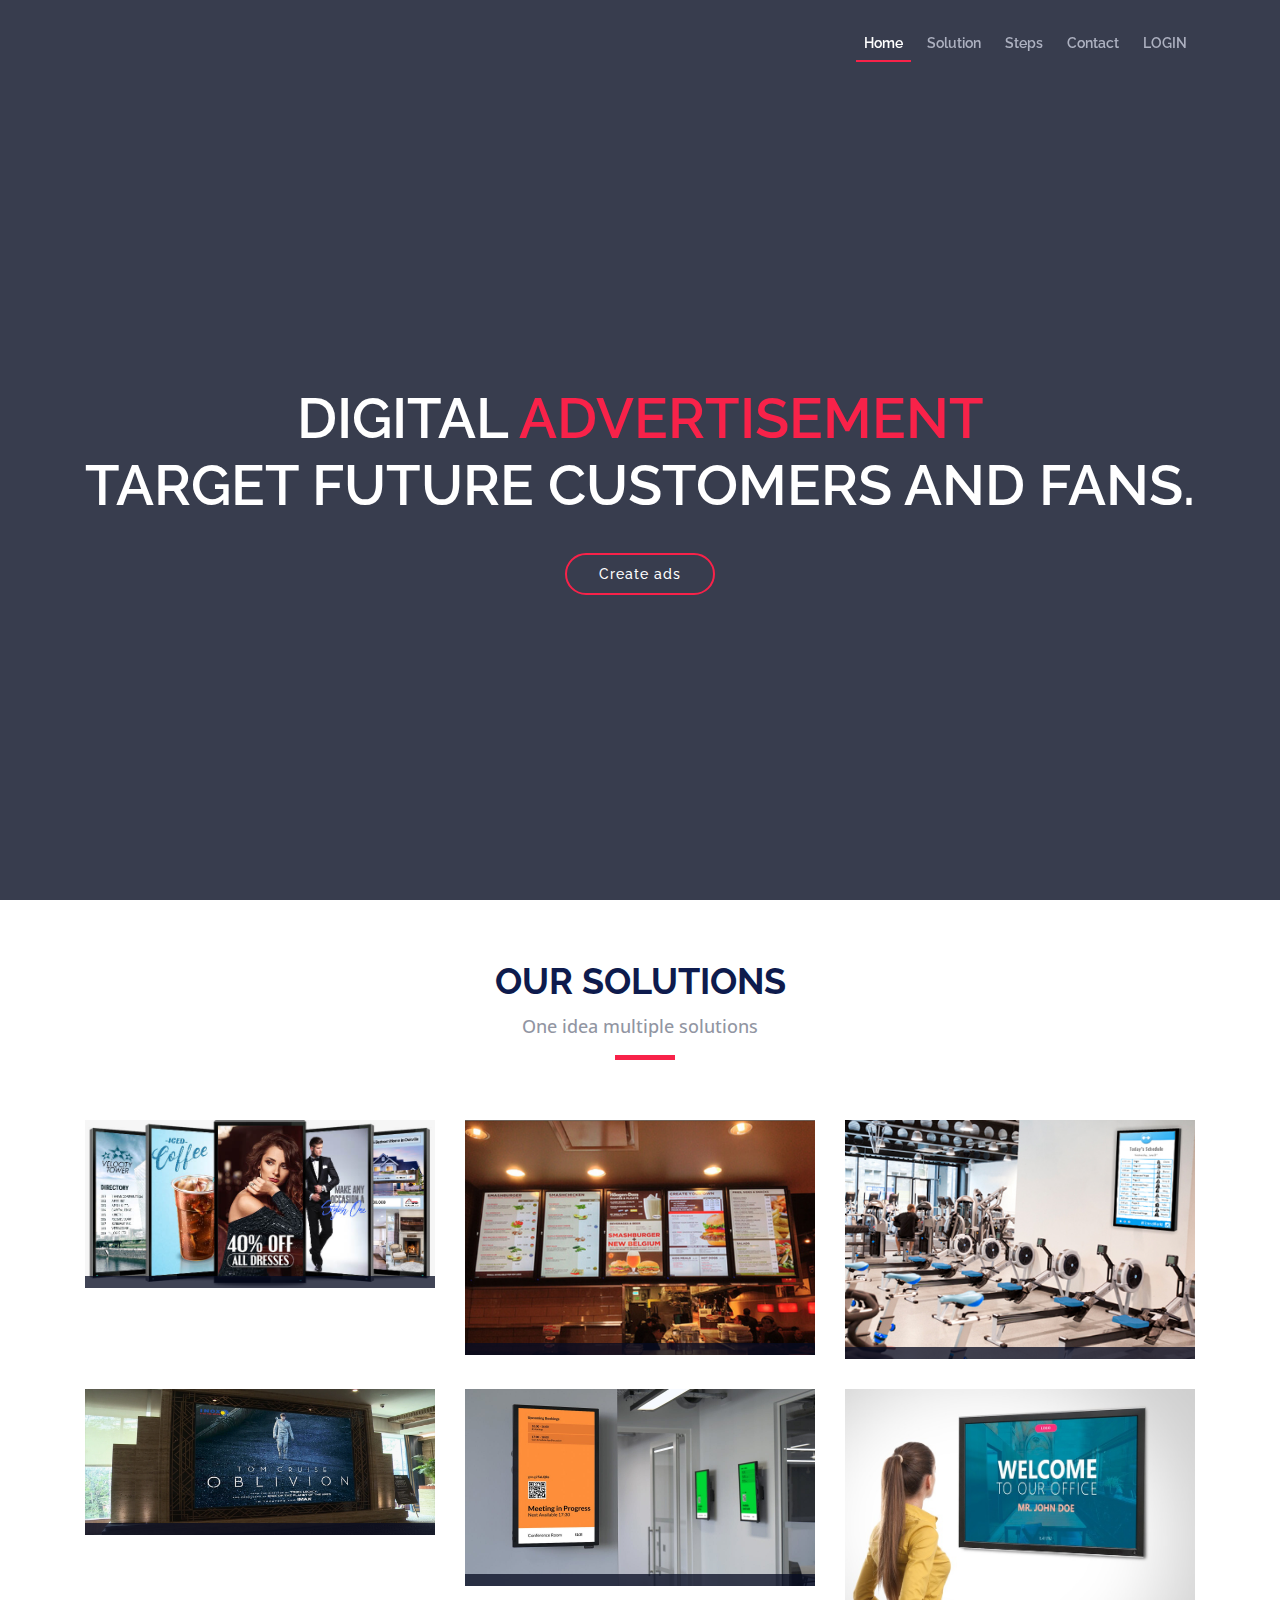
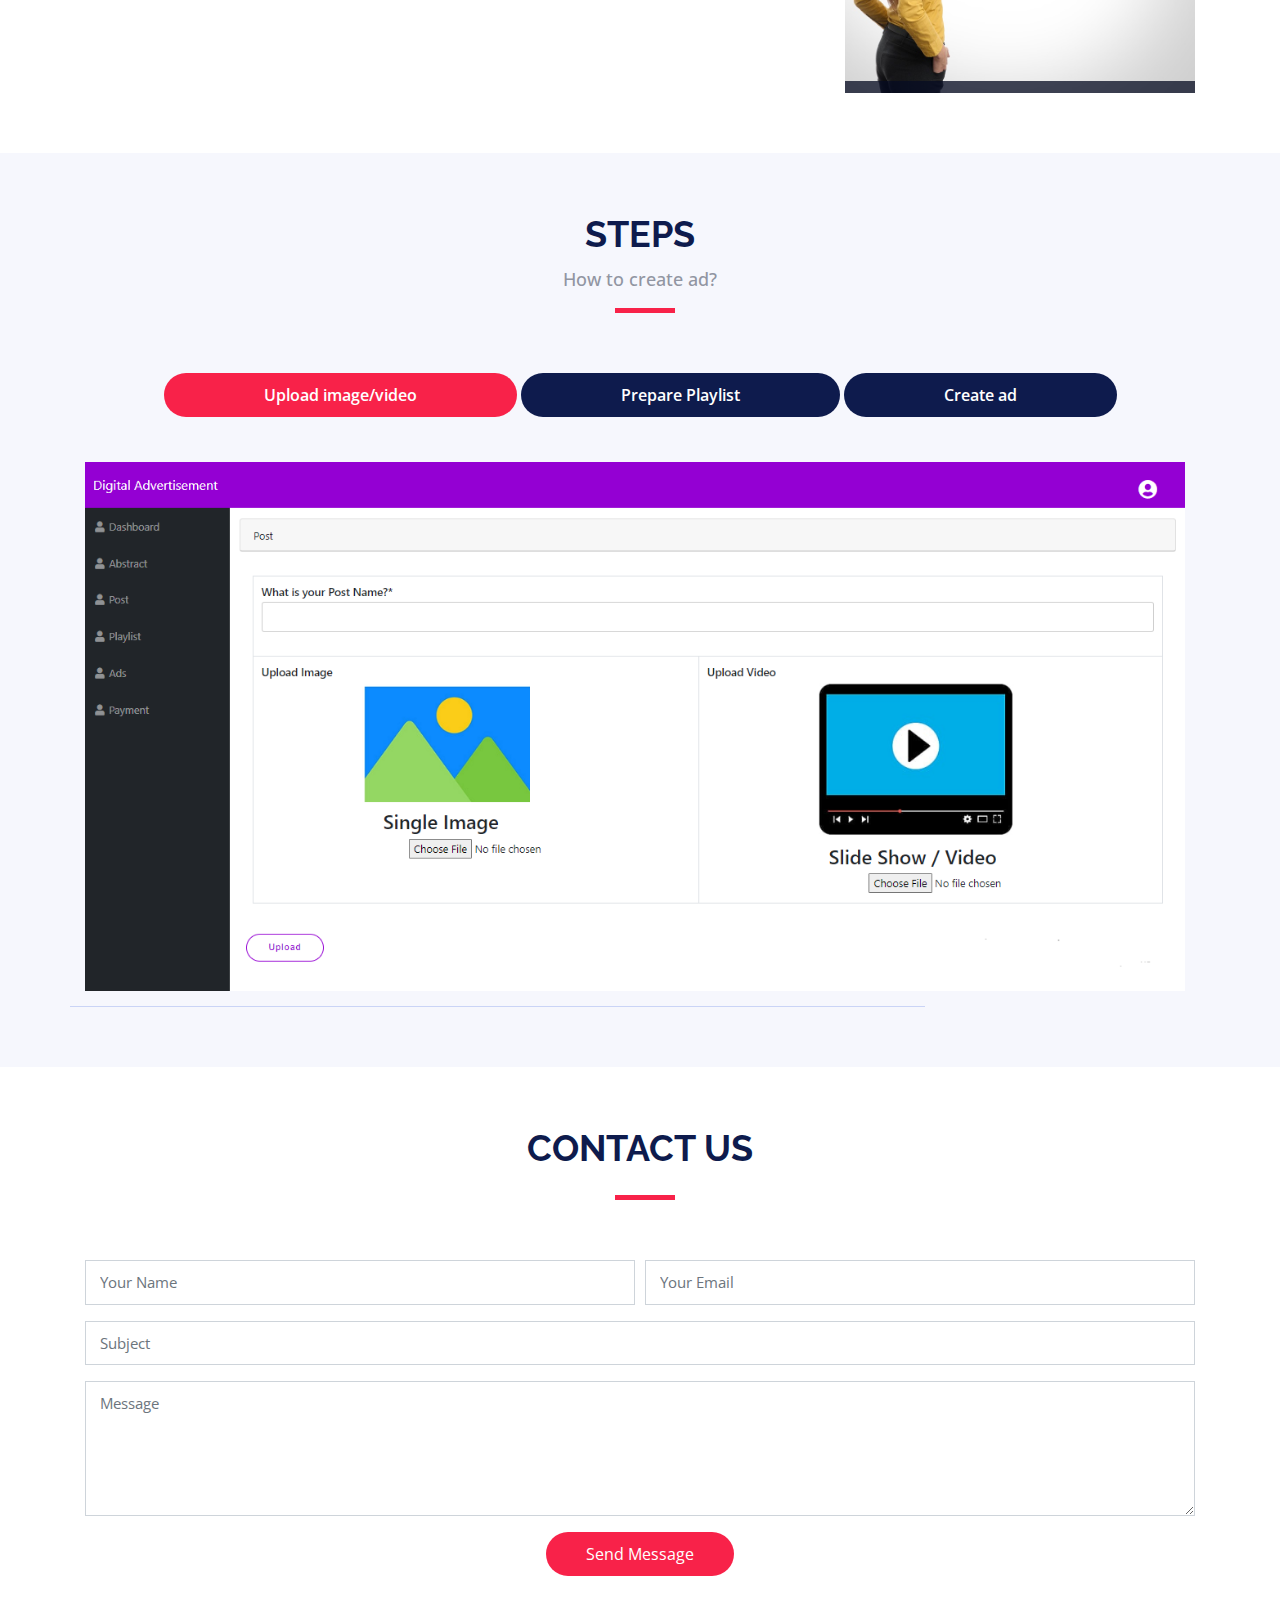
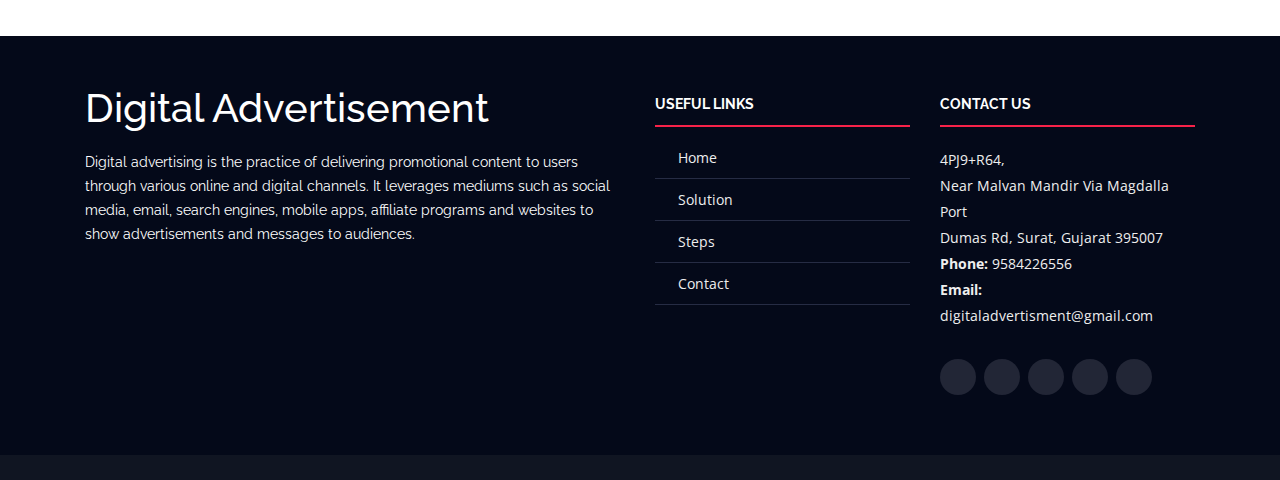
==== commit f933d374: "Add files via upload" ====
--- a/index.html
+++ b/index.html
@@ -12,53 +12,30 @@
 <body>
   <header id="header">
     <div class="container">
-      <div id="logo" class="pull-left">
-        <a href="#intro" class="scrollto"><img src="logo.png" alt="" title=""></a>
-      </div>
-
       <nav id="nav-menu-container">
         <ul class="nav-menu">
           <li class="menu-active"><a href="#intro">Home</a></li>
-          <li><a href="#about">Solution</a></li>
-          <li><a href="#speakers">Steps</a></li>
-          <li><a href="#schedule">Contact</a></li>
-          <li><a href="#venue">Footer</a></li>
-          <!-- <li><a href="#hotels">Hotels</a></li> -->
-          <!-- <li><a href="#gallery">Gallery</a></li>
-          <li><a href="#supporters">Sponsors</a></li>
-          <li><a href="#contact">Contact</a></li> -->
-          <li class="buy-tickets"><a href="#buy-tickets">LOGIN</a></li>
+          <li><a href="#speakers">Solution</a></li>
+          <li><a href="#schedule">Steps</a></li>
+          <li><a href="#contact">Contact</a></li>
+          <li class="header-button"><a href="login.php" target="_blank">LOGIN</a></li>
         </ul>
-      </nav><!-- #nav-menu-container -->
+      </nav>
     </div>
-  </header><!-- #header -->
-
-  <!--==========================
-    Intro Section
-
-  ============================-->
+  </header>
   <section id="intro">
     <div class="intro-container  fadeIn">
       <h1 class="mb-4 pb-0">Digital <span>Advertisement</span> <br> Target future customers and fans.</h1>
-      <!-- <p class="mb-4 pb-0">10-12 December, Downtown Conference Center, New York</p> -->
-      <!-- <a href="https://www.youtube.com/watch?v=jDDaplaOz7Q" class="venobox play-btn mb-4" data-vbtype="video"
-        data-autoplay="true"></a> -->
-      <a href="#about" class="about-btn scrollto">Create ads</a>
+      <a href="abstract.php" class="about-btn" target="_blank">Create ads</a>
     </div>
   </section>
 
   <main id="main">
-
-    
-
-    <!--==========================
-      Speakers Section
-    ============================-->
     <section id="speakers" class=" fadeInUp">
       <div class="container">
         <div class="section-header">
-          <h2>Event Speakers</h2>
-          <p>Here are some of our speakers</p>
+          <h2>Our solutions</h2>
+          <p>One idea multiple solutions</p>
         </div>
 
         <div class="row">
@@ -66,29 +43,15 @@
             <div class="speaker">
               <img src="1.jpg" alt="Speaker 1" class="img-fluid">
               <div class="details">
-                <h3><a href="speaker-details.html">Brenden Legros</a></h3>
-                <p>Quas alias incidunt</p>
-                <div class="social">
-                  <a href=""><i class="fa fa-twitter"></i></a>
-                  <a href=""><i class="fa fa-facebook"></i></a>
-                  <a href=""><i class="fa fa-google-plus"></i></a>
-                  <a href=""><i class="fa fa-linkedin"></i></a>
-                </div>
-              </div>
-            </div>
-          </div>
-          <div class="col-lg-4 col-md-6">
-            <div class="speaker">
-              <img src="2.jpg" alt="Speaker 2" class="img-fluid">
-              <div class="details">
-                <h3><a href="speaker-details.html">Hubert Hirthe</a></h3>
-                <p>Consequuntur odio aut</p>
-                <div class="social">
-                  <a href=""><i class="fa fa-twitter"></i></a>
-                  <a href=""><i class="fa fa-facebook"></i></a>
-                  <a href=""><i class="fa fa-google-plus"></i></a>
-                  <a href=""><i class="fa fa-linkedin"></i></a>
-                </div>
+                <h3><a href="speaker-details.html">Commercial Screens</a></h3>
+              </div>
+            </div>
+          </div>
+          <div class="col-lg-4 col-md-6">
+            <div class="speaker">
+              <img src="2.png" alt="Speaker 2" class="img-fluid">
+              <div class="details">
+                <h3><a href="speaker-details.html">Food Menu Screens</a></h3>
               </div>
             </div>
           </div>
@@ -96,29 +59,15 @@
             <div class="speaker">
               <img src="3.jpg" alt="Speaker 3" class="img-fluid">
               <div class="details">
-                <h3><a href="speaker-details.html">Cole Emmerich</a></h3>
-                <p>Fugiat laborum et</p>
-                <div class="social">
-                  <a href=""><i class="fa fa-twitter"></i></a>
-                  <a href=""><i class="fa fa-facebook"></i></a>
-                  <a href=""><i class="fa fa-google-plus"></i></a>
-                  <a href=""><i class="fa fa-linkedin"></i></a>
-                </div>
-              </div>
-            </div>
-          </div>
-          <div class="col-lg-4 col-md-6">
-            <div class="speaker">
-              <img src="4.jpg" alt="Speaker 4" class="img-fluid">
-              <div class="details">
-                <h3><a href="speaker-details.html">Jack Christiansen</a></h3>
-                <p>Debitis iure vero</p>
-                <div class="social">
-                  <a href=""><i class="fa fa-twitter"></i></a>
-                  <a href=""><i class="fa fa-facebook"></i></a>
-                  <a href=""><i class="fa fa-google-plus"></i></a>
-                  <a href=""><i class="fa fa-linkedin"></i></a>
-                </div>
+                <h3><a href="speaker-details.html">Gym Guide Screens</a></h3>
+              </div>
+            </div>
+          </div>
+          <div class="col-lg-4 col-md-6">
+            <div class="speaker">
+              <img src="4.webp" alt="Speaker 4" class="img-fluid">
+              <div class="details">
+                <h3><a href="speaker-details.html">Movie Screens</a></h3>
               </div>
             </div>
           </div>
@@ -126,14 +75,7 @@
             <div class="speaker">
               <img src="5.jpg" alt="Speaker 5" class="img-fluid">
               <div class="details">
-                <h3><a href="speaker-details.html">Alejandrin Littel</a></h3>
-                <p>Qui molestiae natus</p>
-                <div class="social">
-                  <a href=""><i class="fa fa-twitter"></i></a>
-                  <a href=""><i class="fa fa-facebook"></i></a>
-                  <a href=""><i class="fa fa-google-plus"></i></a>
-                  <a href=""><i class="fa fa-linkedin"></i></a>
-                </div>
+                <h3><a href="speaker-details.html">Workplace Screens</a></h3>
               </div>
             </div>
           </div>
@@ -141,123 +83,42 @@
             <div class="speaker">
               <img src="6.jpg" alt="Speaker 6" class="img-fluid">
               <div class="details">
-                <h3><a href="speaker-details.html">Willow Trantow</a></h3>
-                <p>Non autem dicta</p>
-                <div class="social">
-                  <a href=""><i class="fa fa-twitter"></i></a>
-                  <a href=""><i class="fa fa-facebook"></i></a>
-                  <a href=""><i class="fa fa-google-plus"></i></a>
-                  <a href=""><i class="fa fa-linkedin"></i></a>
-                </div>
-              </div>
-            </div>
-          </div>
-        </div>
-      </div>
-
+                <h3><a href="speaker-details.html">Welcome Screens</a></h3>
+              </div>
+            </div>
+          </div>
+        </div>
+      </div>
     </section>
 
-    <!--==========================
-      Schedule Section
-    ============================-->
     <section id="schedule" class="section-with-bg">
       <div class="container  fadeInUp">
         <div class="section-header">
-          <h2>Event Schedule</h2>
-          <p>Here is our event schedule</p>
+          <h2>Steps</h2>
+          <p>How to create ad?</p>
         </div>
 
         <ul class="nav nav-tabs" role="tablist">
           <li class="nav-item">
-            <a class="nav-link active" href="#day-1" role="tab" data-toggle="tab">Day 1</a>
+            <a class="nav-link active" href="#day-1" role="tab" data-toggle="tab">Upload image/video</a>
           </li>
           <li class="nav-item">
-            <a class="nav-link" href="#day-2" role="tab" data-toggle="tab">Day 2</a>
+            <a class="nav-link" href="#day-2" role="tab" data-toggle="tab">Prepare Playlist</a>
           </li>
           <li class="nav-item">
-            <a class="nav-link" href="#day-3" role="tab" data-toggle="tab">Day 3</a>
+            <a class="nav-link" href="#day-3" role="tab" data-toggle="tab">Create ad</a>
           </li>
         </ul>
 
-        <h3 class="sub-heading">Voluptatem nulla veniam soluta et corrupti consequatur neque eveniet officia. Eius
-          necessitatibus voluptatem quis labore perspiciatis quia.</h3>
-
-        <div class="tab-content row justify-content-center">
+        <div class="tab-content row">
 
           <!-- Schdule Day 1 -->
           <div role="tabpanel" class="col-lg-9 tab-pane fade show active" id="day-1">
-
             <div class="row schedule-item">
-              <div class="col-md-2"><time>09:30 AM</time></div>
-              <div class="col-md-10">
-                <h4>Registration</h4>
-                <p>Fugit voluptas iusto maiores temporibus autem numquam magnam.</p>
-              </div>
-            </div>
-
-            <div class="row schedule-item">
-              <div class="col-md-2"><time>10:00 AM</time></div>
-              <div class="col-md-10">
-                <div class="speaker">
-                  <img src="1.jpg" alt="Brenden Legros">
+              <div class="col-md-12">
+                <div >
+                  <img width="1100" src="s1.png" alt="Willow Trantow">
                 </div>
-                <h4>Keynote <span>Brenden Legros</span></h4>
-                <p>Facere provident incidunt quos voluptas.</p>
-              </div>
-            </div>
-
-            <div class="row schedule-item">
-              <div class="col-md-2"><time>11:00 AM</time></div>
-              <div class="col-md-10">
-                <div class="speaker">
-                  <img src="2.jpg" alt="Hubert Hirthe">
-                </div>
-                <h4>Et voluptatem iusto dicta nobis. <span>Hubert Hirthe</span></h4>
-                <p>Maiores dignissimos neque qui cum accusantium ut sit sint inventore.</p>
-              </div>
-            </div>
-
-            <div class="row schedule-item">
-              <div class="col-md-2"><time>12:00 AM</time></div>
-              <div class="col-md-10">
-                <div class="speaker">
-                  <img src="3.jpg" alt="Cole Emmerich">
-                </div>
-                <h4>Explicabo et rerum quis et ut ea. <span>Cole Emmerich</span></h4>
-                <p>Veniam accusantium laborum nihil eos eaque accusantium aspernatur.</p>
-              </div>
-            </div>
-
-            <div class="row schedule-item">
-              <div class="col-md-2"><time>02:00 PM</time></div>
-              <div class="col-md-10">
-                <div class="speaker">
-                  <img src="4.jpg" alt="Jack Christiansen">
-                </div>
-                <h4>Qui non qui vel amet culpa sequi. <span>Jack Christiansen</span></h4>
-                <p>Nam ex distinctio voluptatem doloremque suscipit iusto.</p>
-              </div>
-            </div>
-
-            <div class="row schedule-item">
-              <div class="col-md-2"><time>03:00 PM</time></div>
-              <div class="col-md-10">
-                <div class="speaker">
-                  <img src="5.jpg" alt="Alejandrin Littel">
-                </div>
-                <h4>Quos ratione neque expedita asperiores. <span>Alejandrin Littel</span></h4>
-                <p>Eligendi quo eveniet est nobis et ad temporibus odio quo.</p>
-              </div>
-            </div>
-
-            <div class="row schedule-item">
-              <div class="col-md-2"><time>04:00 PM</time></div>
-              <div class="col-md-10">
-                <div class="speaker">
-                  <img src="6.jpg" alt="Willow Trantow">
-                </div>
-                <h4>Quo qui praesentium nesciunt <span>Willow Trantow</span></h4>
-                <p>Voluptatem et alias dolorum est aut sit enim neque veritatis.</p>
               </div>
             </div>
 
@@ -267,69 +128,13 @@
           <!-- Schdule Day 2 -->
           <div role="tabpanel" class="col-lg-9  tab-pane fade" id="day-2">
 
+           
+
             <div class="row schedule-item">
-              <div class="col-md-2"><time>10:00 AM</time></div>
-              <div class="col-md-10">
-                <div class="speaker">
-                  <img src="1.jpg" alt="Brenden Legros">
+              <div class="col-md-12">
+                <div >
+                  <img width="1100" src="s2.png" alt="Willow Trantow">
                 </div>
-                <h4>Libero corrupti explicabo itaque. <span>Brenden Legros</span></h4>
-                <p>Facere provident incidunt quos voluptas.</p>
-              </div>
-            </div>
-
-            <div class="row schedule-item">
-              <div class="col-md-2"><time>11:00 AM</time></div>
-              <div class="col-md-10">
-                <div class="speaker">
-                  <img src="2.jpg" alt="Hubert Hirthe">
-                </div>
-                <h4>Et voluptatem iusto dicta nobis. <span>Hubert Hirthe</span></h4>
-                <p>Maiores dignissimos neque qui cum accusantium ut sit sint inventore.</p>
-              </div>
-            </div>
-
-            <div class="row schedule-item">
-              <div class="col-md-2"><time>12:00 AM</time></div>
-              <div class="col-md-10">
-                <div class="speaker">
-                  <img src="3.jpg" alt="Cole Emmerich">
-                </div>
-                <h4>Explicabo et rerum quis et ut ea. <span>Cole Emmerich</span></h4>
-                <p>Veniam accusantium laborum nihil eos eaque accusantium aspernatur.</p>
-              </div>
-            </div>
-
-            <div class="row schedule-item">
-              <div class="col-md-2"><time>02:00 PM</time></div>
-              <div class="col-md-10">
-                <div class="speaker">
-                  <img src="4.jpg" alt="Jack Christiansen">
-                </div>
-                <h4>Qui non qui vel amet culpa sequi. <span>Jack Christiansen</span></h4>
-                <p>Nam ex distinctio voluptatem doloremque suscipit iusto.</p>
-              </div>
-            </div>
-
-            <div class="row schedule-item">
-              <div class="col-md-2"><time>03:00 PM</time></div>
-              <div class="col-md-10">
-                <div class="speaker">
-                  <img src="5.jpg" alt="Alejandrin Littel">
-                </div>
-                <h4>Quos ratione neque expedita asperiores. <span>Alejandrin Littel</span></h4>
-                <p>Eligendi quo eveniet est nobis et ad temporibus odio quo.</p>
-              </div>
-            </div>
-
-            <div class="row schedule-item">
-              <div class="col-md-2"><time>04:00 PM</time></div>
-              <div class="col-md-10">
-                <div class="speaker">
-                  <img src="6.jpg" alt="Willow Trantow">
-                </div>
-                <h4>Quo qui praesentium nesciunt <span>Willow Trantow</span></h4>
-                <p>Voluptatem et alias dolorum est aut sit enim neque veritatis.</p>
               </div>
             </div>
 
@@ -340,68 +145,10 @@
           <div role="tabpanel" class="col-lg-9  tab-pane fade" id="day-3">
 
             <div class="row schedule-item">
-              <div class="col-md-2"><time>10:00 AM</time></div>
-              <div class="col-md-10">
-                <div class="speaker">
-                  <img src="2.jpg" alt="Hubert Hirthe">
+              <div class="col-md-12">
+                <div >
+                  <img width="1100" src="s3.png" alt="Willow Trantow">
                 </div>
-                <h4>Et voluptatem iusto dicta nobis. <span>Hubert Hirthe</span></h4>
-                <p>Maiores dignissimos neque qui cum accusantium ut sit sint inventore.</p>
-              </div>
-            </div>
-
-            <div class="row schedule-item">
-              <div class="col-md-2"><time>11:00 AM</time></div>
-              <div class="col-md-10">
-                <div class="speaker">
-                  <img src="3.jpg" alt="Cole Emmerich">
-                </div>
-                <h4>Explicabo et rerum quis et ut ea. <span>Cole Emmerich</span></h4>
-                <p>Veniam accusantium laborum nihil eos eaque accusantium aspernatur.</p>
-              </div>
-            </div>
-
-            <div class="row schedule-item">
-              <div class="col-md-2"><time>12:00 AM</time></div>
-              <div class="col-md-10">
-                <div class="speaker">
-                  <img src="1.jpg" alt="Brenden Legros">
-                </div>
-                <h4>Libero corrupti explicabo itaque. <span>Brenden Legros</span></h4>
-                <p>Facere provident incidunt quos voluptas.</p>
-              </div>
-            </div>
-
-            <div class="row schedule-item">
-              <div class="col-md-2"><time>02:00 PM</time></div>
-              <div class="col-md-10">
-                <div class="speaker">
-                  <img src="4.jpg" alt="Jack Christiansen">
-                </div>
-                <h4>Qui non qui vel amet culpa sequi. <span>Jack Christiansen</span></h4>
-                <p>Nam ex distinctio voluptatem doloremque suscipit iusto.</p>
-              </div>
-            </div>
-
-            <div class="row schedule-item">
-              <div class="col-md-2"><time>03:00 PM</time></div>
-              <div class="col-md-10">
-                <div class="speaker">
-                  <img src="5.jpg" alt="Alejandrin Littel">
-                </div>
-                <h4>Quos ratione neque expedita asperiores. <span>Alejandrin Littel</span></h4>
-                <p>Eligendi quo eveniet est nobis et ad temporibus odio quo.</p>
-              </div>
-            </div>
-
-            <div class="row schedule-item">
-              <div class="col-md-2"><time>04:00 PM</time></div>
-              <div class="col-md-10">
-                <div class="speaker">
-                  <img src="6.jpg" alt="Willow Trantow">
-                </div>
-                <h4>Quo qui praesentium nesciunt <span>Willow Trantow</span></h4>
-                <p>Voluptatem et alias dolorum est aut sit enim neque veritatis.</p>
               </div>
             </div>
 
@@ -414,119 +161,18 @@
 
     </section>
 
-  
-    <!--==========================
-      Hotels Section
-    ============================-->
-    <section id="hotels" class="section-with-bg  fadeInUp">
-
-      <div class="container">
-        <div class="section-header">
-          <h2>Hotels</h2>
-          <p>Her are some nearby hotels</p>
-        </div>
-
-        <div class="row">
-
-          <div class="col-lg-4 col-md-6">
-            <div class="hotel">
-              <div class="hotel-img">
-                <img src="11.jpg" alt="Hotel 1" class="img-fluid">
-              </div>
-              <h3><a href="#">Hotel 1</a></h3>
-              <div class="stars">
-                <i class="fa fa-star"></i>
-                <i class="fa fa-star"></i>
-                <i class="fa fa-star"></i>
-                <i class="fa fa-star"></i>
-                <i class="fa fa-star"></i>
-              </div>
-              <p>0.4 Mile from the Venue</p>
-            </div>
-          </div>
-
-          <div class="col-lg-4 col-md-6">
-            <div class="hotel">
-              <div class="hotel-img">
-                <img src="12.jpg" alt="Hotel 2" class="img-fluid">
-              </div>
-              <h3><a href="#">Hotel 2</a></h3>
-              <div class="stars">
-                <i class="fa fa-star"></i>
-                <i class="fa fa-star"></i>
-                <i class="fa fa-star"></i>
-                <i class="fa fa-star"></i>
-                <i class="fa fa-star-half-full"></i>
-              </div>
-              <p>0.5 Mile from the Venue</p>
-            </div>
-          </div>
-
-          <div class="col-lg-4 col-md-6">
-            <div class="hotel">
-              <div class="hotel-img">
-                <img src="13.jpg" alt="Hotel 3" class="img-fluid">
-              </div>
-              <h3><a href="#">Hotel 3</a></h3>
-              <div class="stars">
-                <i class="fa fa-star"></i>
-                <i class="fa fa-star"></i>
-                <i class="fa fa-star"></i>
-                <i class="fa fa-star"></i>
-              </div>
-              <p>0.6 Mile from the Venue</p>
-            </div>
-          </div>
-
-        </div>
-      </div>
-
-    </section>
-
-    <!--==========================
-      Contact Section
-    ============================-->
     <section id="contact" class="section-bg  fadeInUp">
 
       <div class="container">
 
         <div class="section-header">
           <h2>Contact Us</h2>
-          <p>Nihil officia ut sint molestiae tenetur.</p>
-        </div>
-
-        <div class="row contact-info">
-
-          <div class="col-md-4">
-            <div class="contact-address">
-              <i class="ion-ios-location-outline"></i>
-              <h3>Address</h3>
-              <address>A108 Adam Street, NY 535022, USA</address>
-            </div>
-          </div>
-
-          <div class="col-md-4">
-            <div class="contact-phone">
-              <i class="ion-ios-telephone-outline"></i>
-              <h3>Phone Number</h3>
-              <p><a href="tel:+155895548855">+1 5589 55488 55</a></p>
-            </div>
-          </div>
-
-          <div class="col-md-4">
-            <div class="contact-email">
-              <i class="ion-ios-email-outline"></i>
-              <h3>Email</h3>
-              <p><a href="mailto:info@example.com">info@example.com</a></p>
-            </div>
-          </div>
-
         </div>
 
         <div class="form">
           <div id="sendmessage">Your message has been sent. Thank you!</div>
           <div id="errormessage"></div>
-          <form action="" method="post" role="form" class="contactForm">
+          <form onsubmit="event.preventDefault()" method="post" role="form" class="contactForm">
             <div class="form-row">
               <div class="form-group col-md-6">
                 <input type="text" name="name" class="form-control" id="name" placeholder="Your Name" data-rule="minlen:4" data-msg="Please enter at least 4 chars" />
@@ -545,67 +191,54 @@
               <textarea class="form-control" name="message" rows="5" data-rule="required" data-msg="Please write something for us" placeholder="Message"></textarea>
               <div class="validation"></div>
             </div>
-            <div class="text-center"><button type="submit">Send Message</button></div>
+            <div class="text-center"><button type="submit" onclick="mail()">Send Message</button></div>
+            <span class="text-center" style="color:green;display: none;font-size: 20px;" id="mail">Sent!!!</span>
+
           </form>
         </div>
 
       </div>
-    </section><!-- #contact -->
+    </section>
 
   </main>
 
-
-  <!--==========================
-    Footer
-  ============================-->
   <footer id="footer">
     <div class="footer-top">
       <div class="container">
         <div class="row">
 
-          <div class="col-lg-3 col-md-6 footer-info">
-            <img src="logo.png" alt="TheEvenet">
-            <p>In alias aperiam. Placeat tempore facere. Officiis voluptate ipsam vel eveniet est dolor et totam porro. Perspiciatis ad omnis fugit molestiae recusandae possimus. Aut consectetur id quis. In inventore consequatur ad voluptate cupiditate debitis accusamus repellat cumque.</p>
+          <div class="col-lg-6 col-md-12 footer-info">
+            <p style="    font-size: 40px;
+            font-weight: 500;padding-bottom: 30px;">Digital Advertisement</p>
+            <p>Digital advertising is the practice of delivering promotional content to users through various online and digital channels. It leverages mediums such as social media, email, search engines, mobile apps, affiliate programs and websites to show advertisements and messages to audiences.</p>
           </div>
 
           <div class="col-lg-3 col-md-6 footer-links">
             <h4>Useful Links</h4>
             <ul>
               <li><i class="fa fa-angle-right"></i> <a href="#">Home</a></li>
-              <li><i class="fa fa-angle-right"></i> <a href="#">About us</a></li>
-              <li><i class="fa fa-angle-right"></i> <a href="#">Services</a></li>
-              <li><i class="fa fa-angle-right"></i> <a href="#">Terms of service</a></li>
-              <li><i class="fa fa-angle-right"></i> <a href="#">Privacy policy</a></li>
-            </ul>
-          </div>
-
-          <div class="col-lg-3 col-md-6 footer-links">
-            <h4>Useful Links</h4>
-            <ul>
-              <li><i class="fa fa-angle-right"></i> <a href="#">Home</a></li>
-              <li><i class="fa fa-angle-right"></i> <a href="#">About us</a></li>
-              <li><i class="fa fa-angle-right"></i> <a href="#">Services</a></li>
-              <li><i class="fa fa-angle-right"></i> <a href="#">Terms of service</a></li>
-              <li><i class="fa fa-angle-right"></i> <a href="#">Privacy policy</a></li>
+              <li><i class="fa fa-angle-right"></i> <a href="#sepakers">Solution</a></li>
+              <li><i class="fa fa-angle-right"></i> <a href="#schedule">Steps</a></li>
+              <li><i class="fa fa-angle-right"></i> <a href="#contact">Contact</a></li>
             </ul>
           </div>
 
           <div class="col-lg-3 col-md-6 footer-contact">
             <h4>Contact Us</h4>
             <p>
-              A108 Adam Street <br>
-              New York, NY 535022<br>
-              United States <br>
-              <strong>Phone:</strong> +1 5589 55488 55<br>
-              <strong>Email:</strong> info@example.com<br>
+              4PJ9+R64, <br>
+              Near Malvan Mandir Via Magdalla Port<br>
+              Dumas Rd, Surat, Gujarat 395007 <br>
+              <strong>Phone:</strong> 9584226556<br>
+              <strong>Email:</strong> digitaladvertisment@gmail.com<br>
             </p>
 
             <div class="social-links">
-              <a href="#" class="twitter"><i class="fa fa-twitter"></i></a>
-              <a href="#" class="facebook"><i class="fa fa-facebook"></i></a>
-              <a href="#" class="instagram"><i class="fa fa-instagram"></i></a>
-              <a href="#" class="google-plus"><i class="fa fa-google-plus"></i></a>
-              <a href="#" class="linkedin"><i class="fa fa-linkedin"></i></a>
+              <a href="https://www.twitter.com/" class="twitter"><i class="fa fa-twitter"></i></a>
+              <a href="https://www.facebook.com/" class="facebook"><i class="fa fa-facebook"></i></a>
+              <a href="https://www.instagram.com/" class="instagram"><i class="fa fa-instagram"></i></a>
+              <a href="https://www.google.com/" class="google-plus"><i class="fa fa-google-plus"></i></a>
+              <a href="https://www.linkedin.com/" class="linkedin"><i class="fa fa-linkedin"></i></a>
             </div>
 
           </div>
@@ -614,16 +247,21 @@
       </div>
     </div>
 
-  </footer><!-- #footer -->
-
-  <a href="#" class="back-to-top"><i class="fa fa-angle-up"></i></a>
-
-  <!-- JavaScript Libraries -->
-  <script src="jquery.min.js"></script>
+  </footer>
+   <script src="jquery.min.js"></script>
+  <script src="jquery-migrate.min.js"></script> 
+  <script src="easing.min.js"></script>
   <script src="bootstrap.bundle.min.js"></script>
-
-  <!-- Template Main Javascript File -->
   <script src="main.js"></script>
+
+  <script>
+    function mail(){
+      let mail=document.getElementById('mail');
+      mail.style.display="block";
+      // setTimeout( mail.style.display="none", 3000);
+    }
+   
+  </script>
 </body>
 
 </html>
